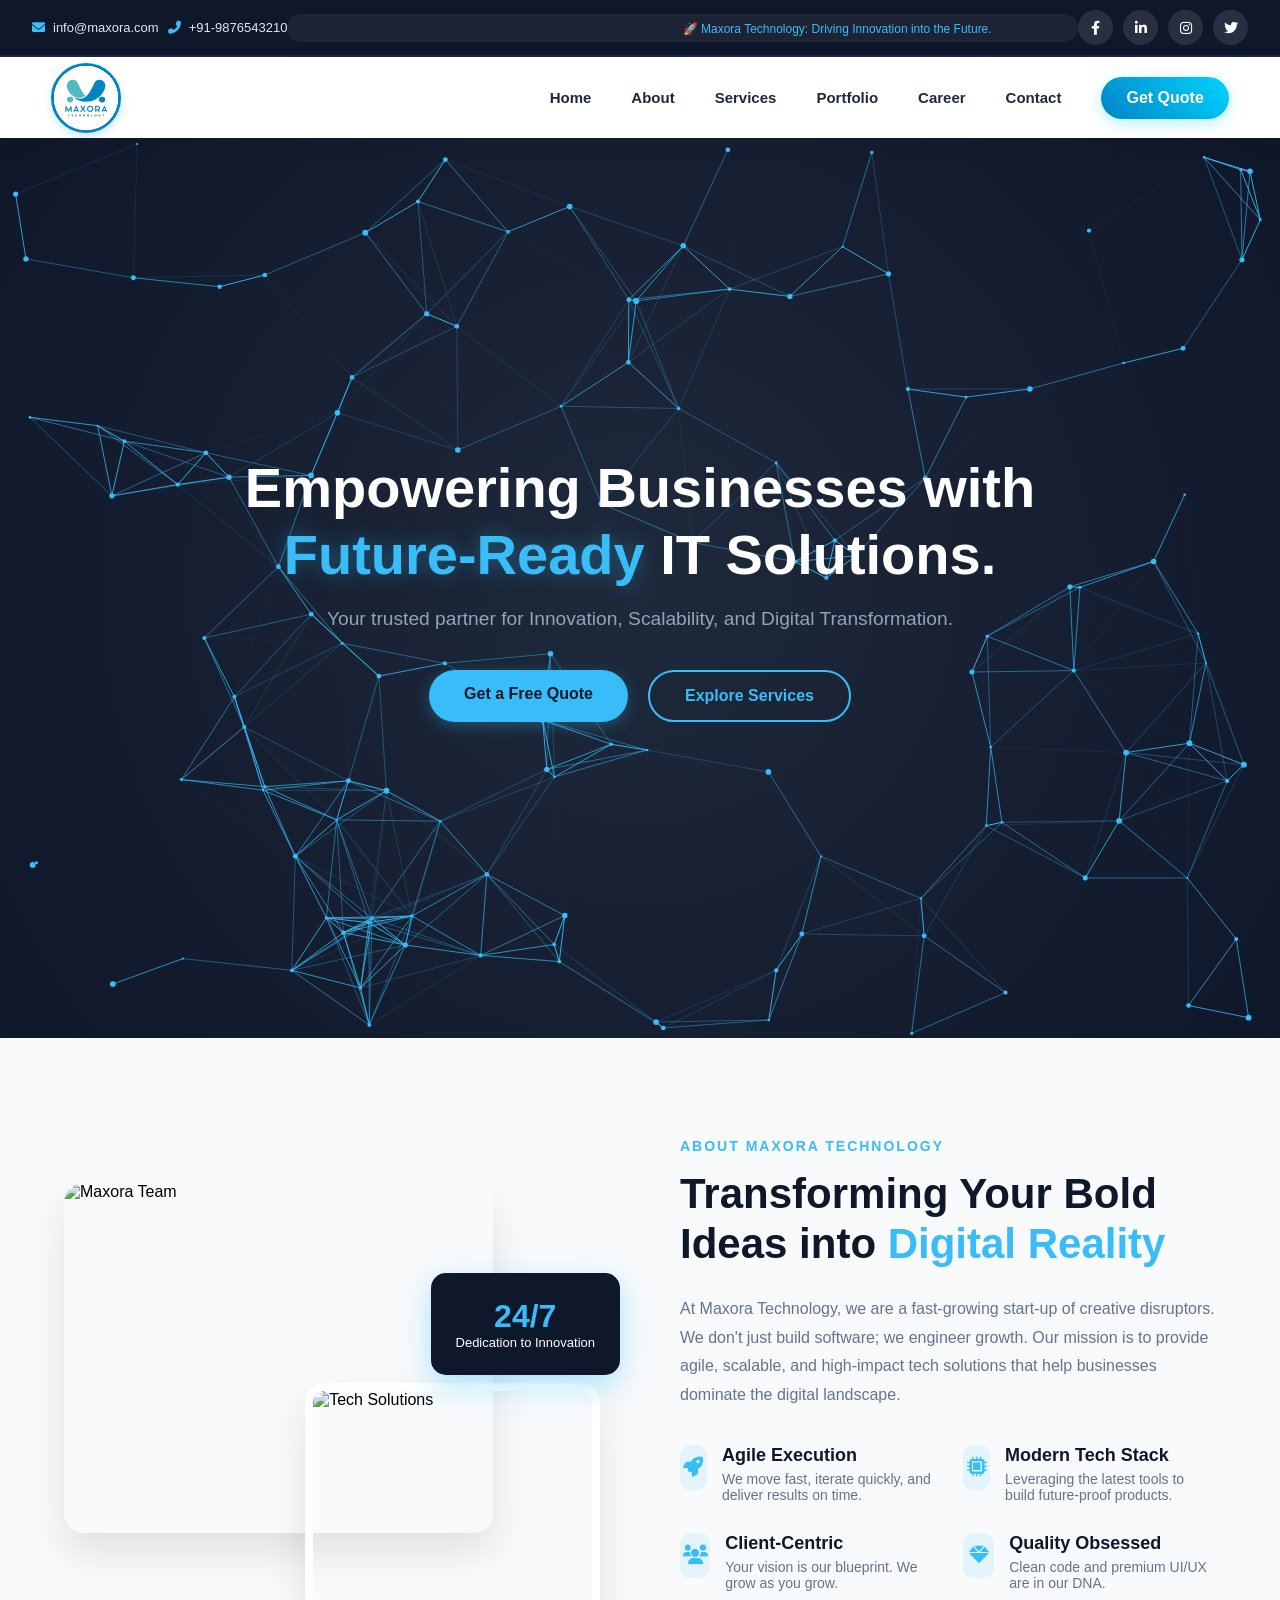
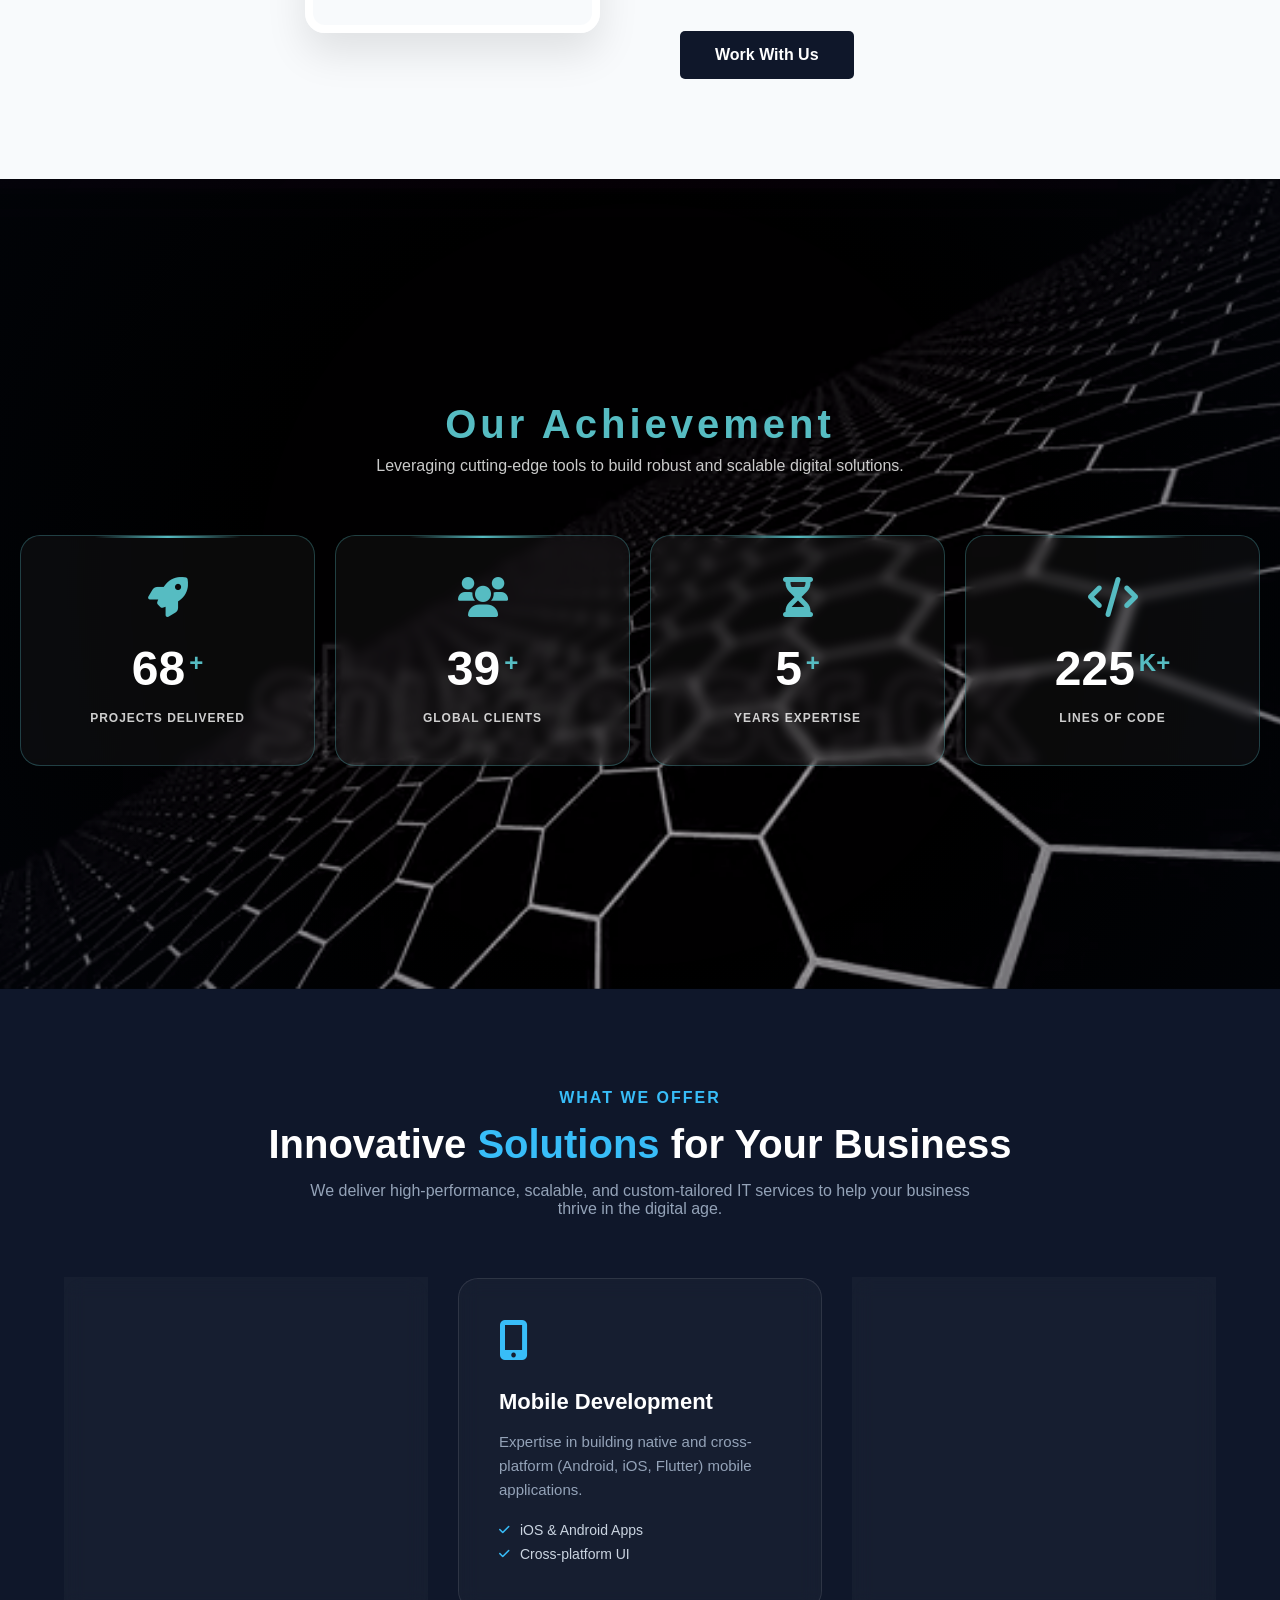
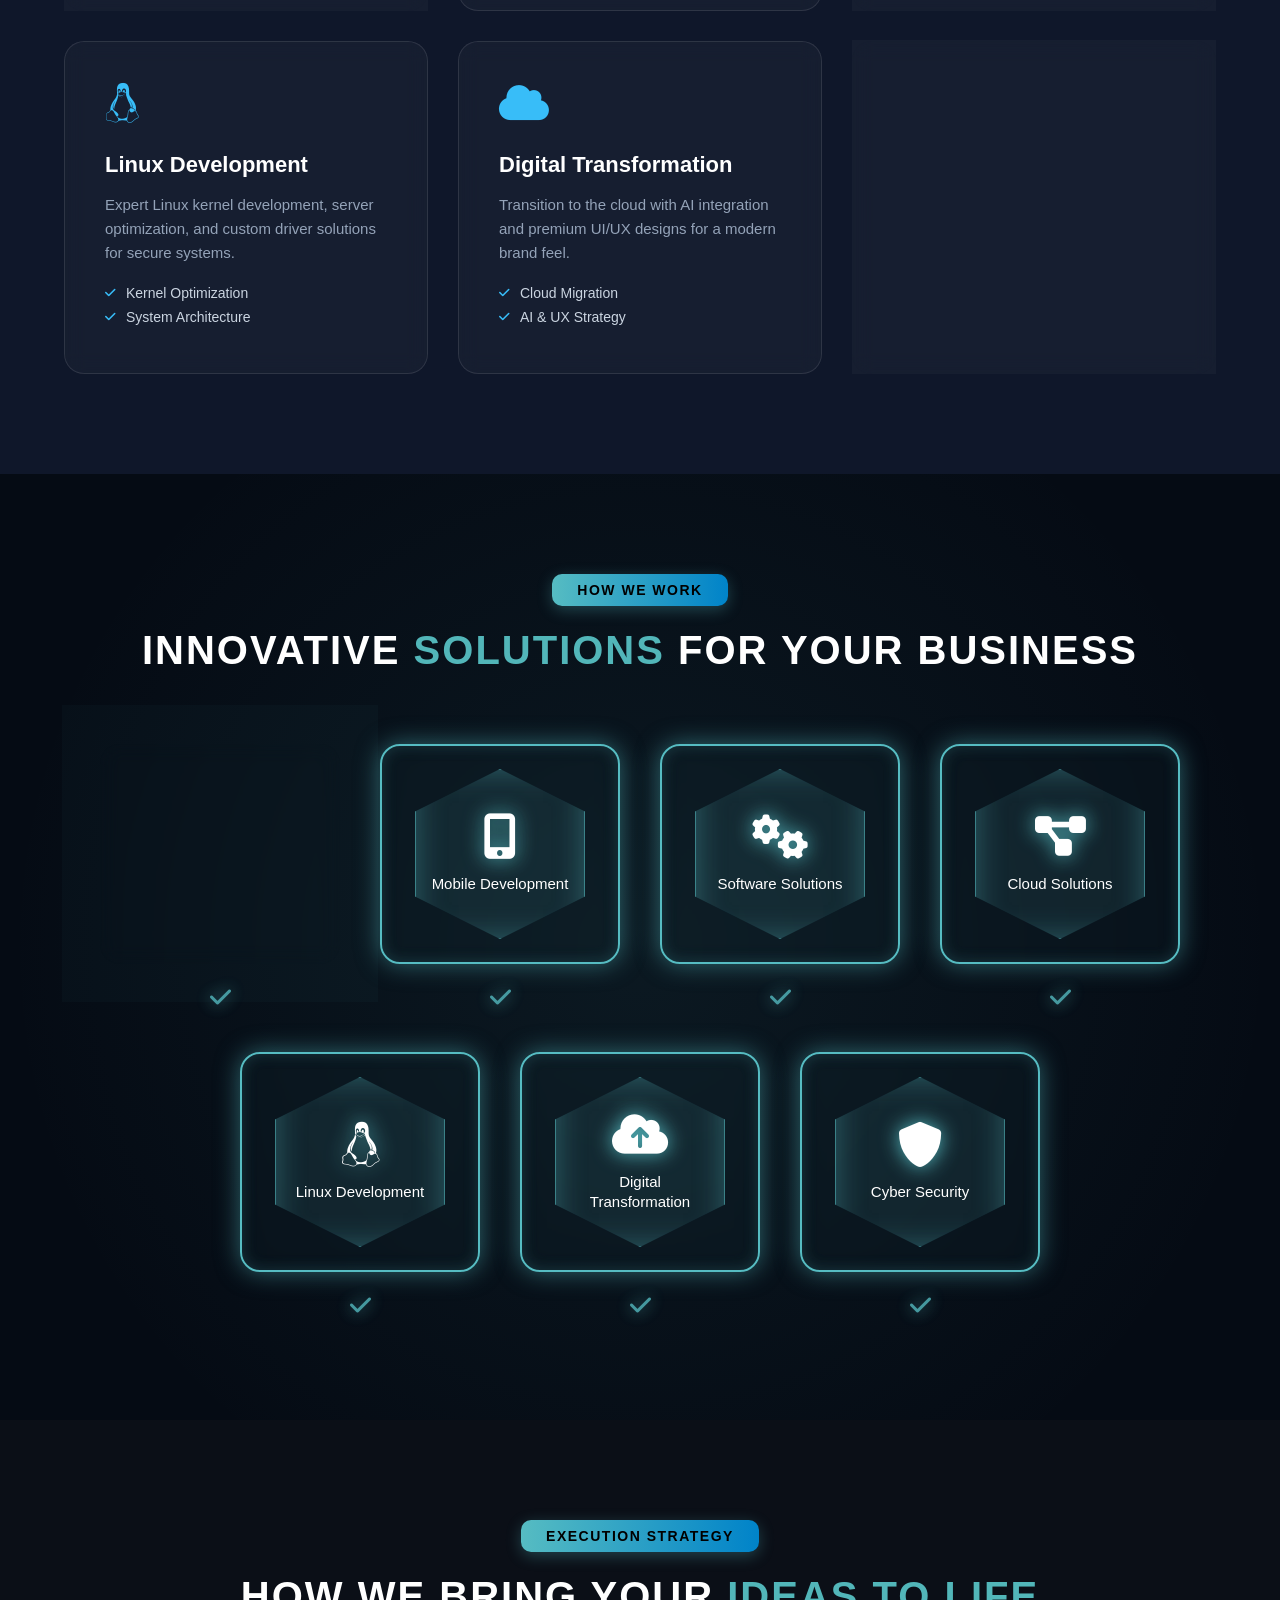
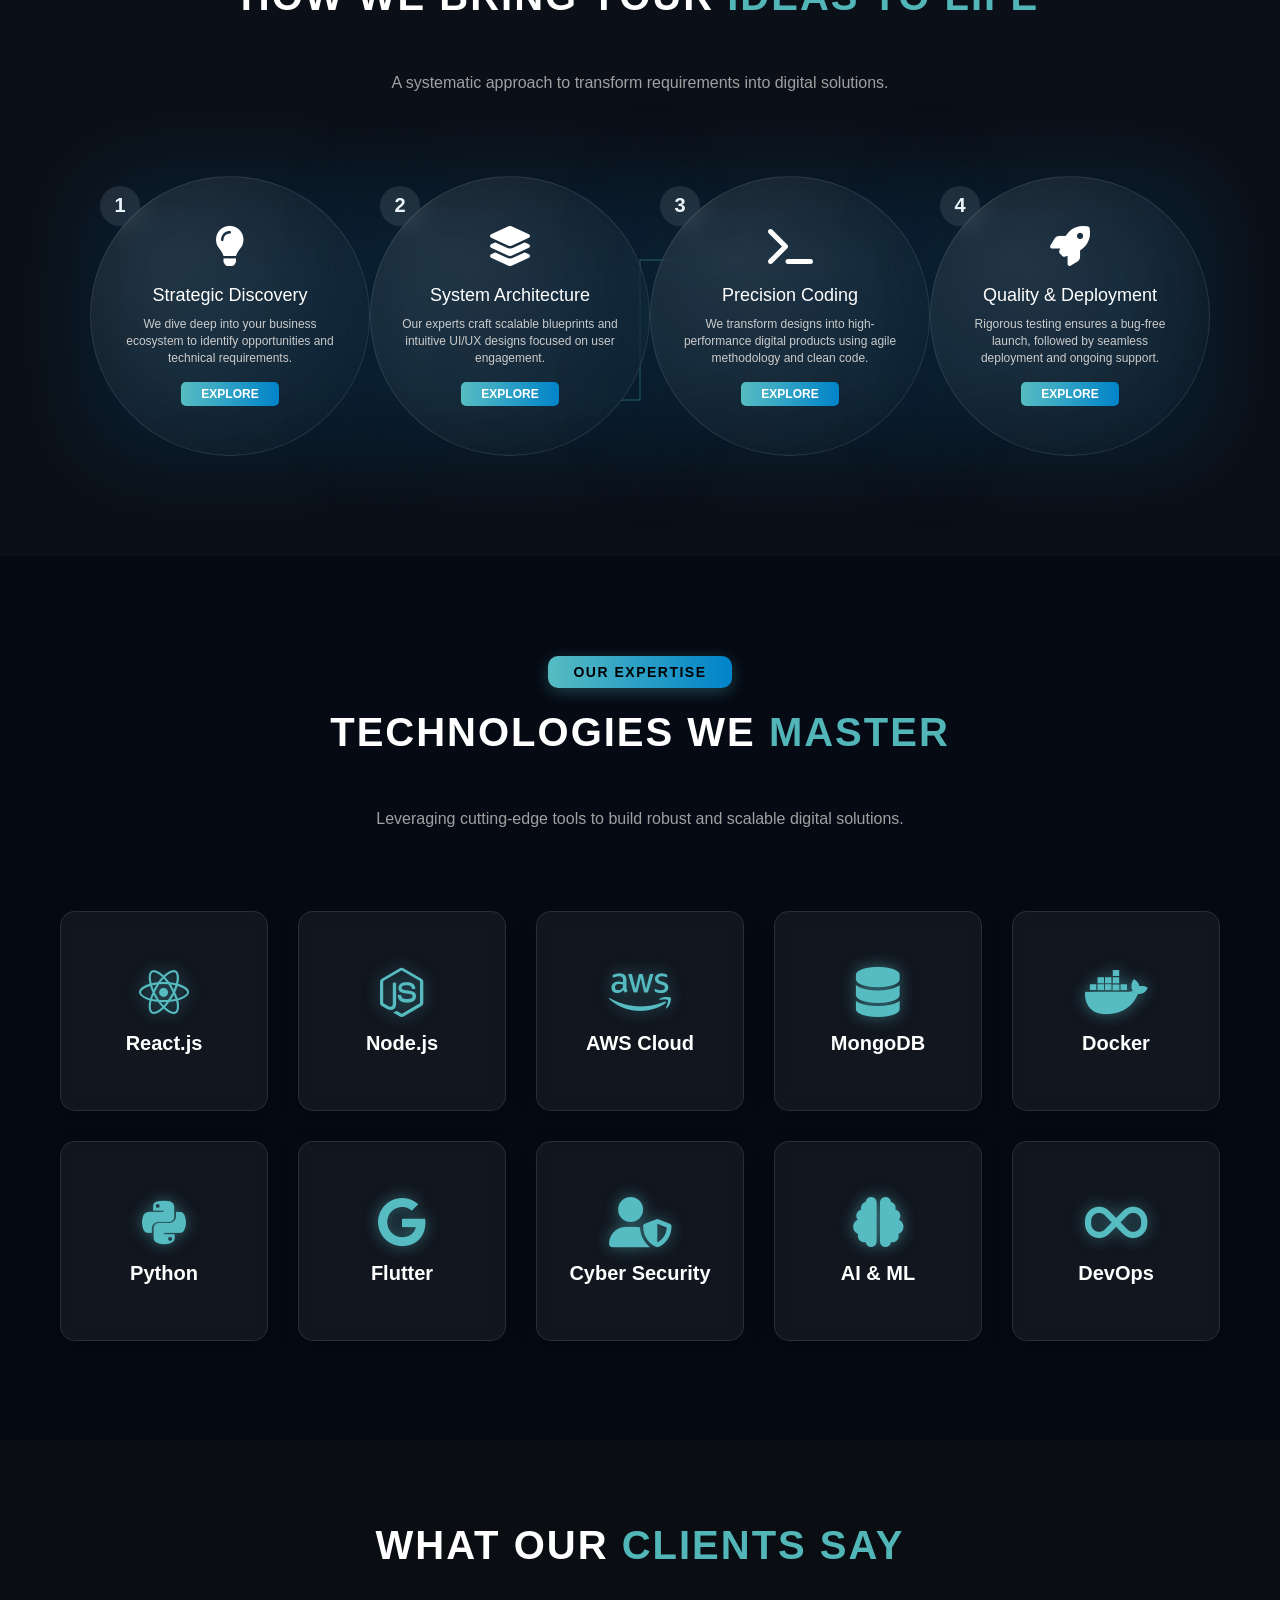
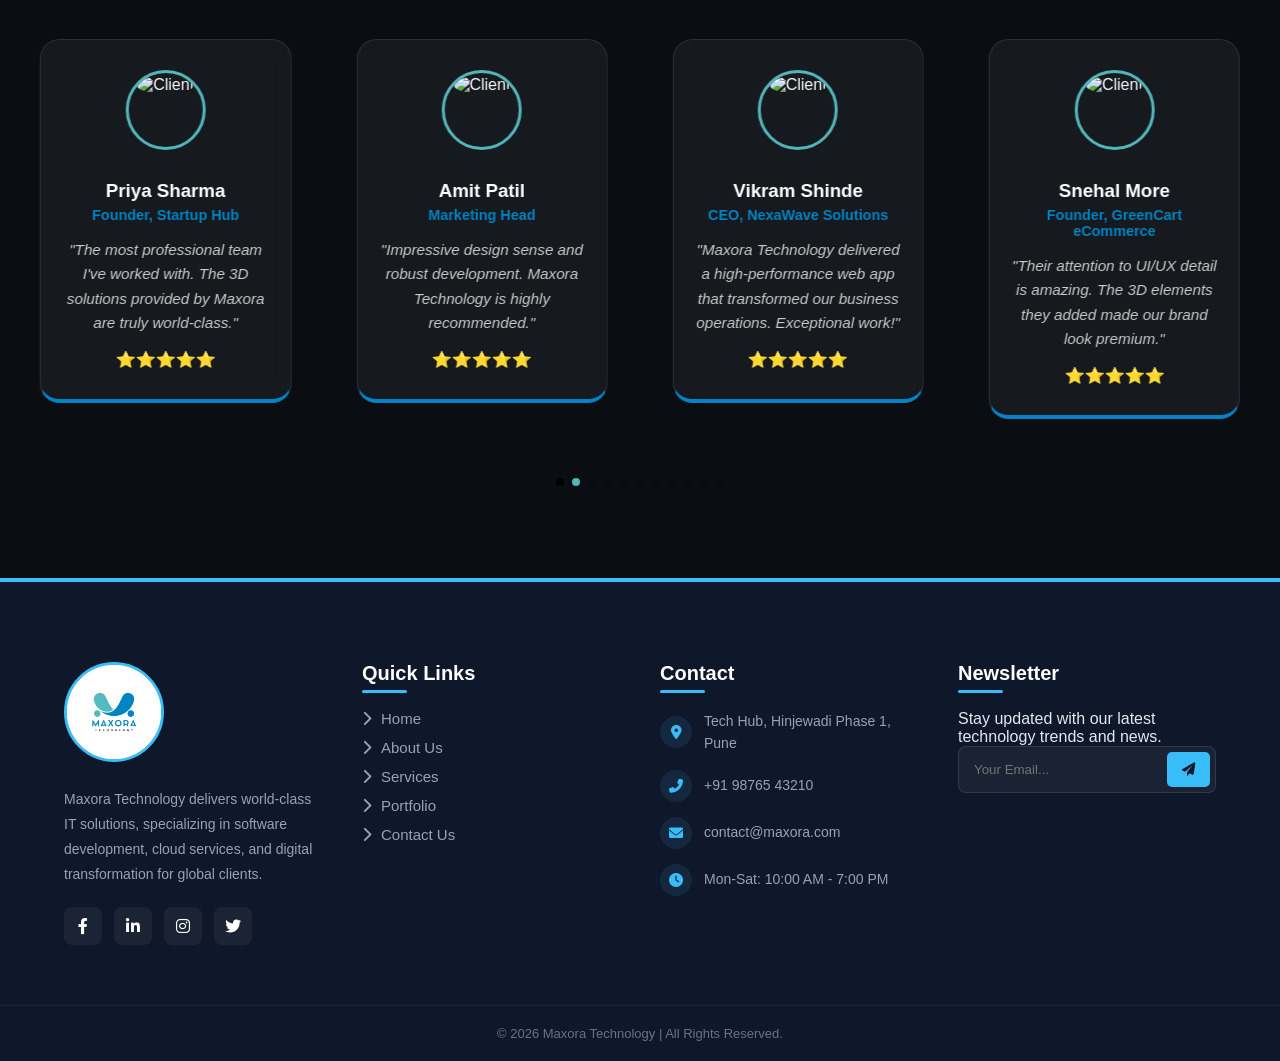
==== index.html @ 112bc604 "Initial commit" ====
<!DOCTYPE html>
<html lang="en">

<head>
    <meta charset="UTF-8">
    <meta name="viewport" content="width=device-width, initial-scale=1.0">
    <title>Maxora Technology</title>

    <link rel="stylesheet" href="https://cdnjs.cloudflare.com/ajax/libs/font-awesome/6.0.0/css/all.min.css">

    <link rel="stylesheet" href="index.css">
</head>

<body>

    <div class="topbar">
        <div class="topbar-container">
            <div class="topbar-left">
                <a href="mailto:info@maxora.com"><i class="fas fa-envelope"></i> <span>info@maxora.com</span></a>
                <a href="tel:+919876543210"><i class="fas fa-phone-alt"></i> <span>+91-9876543210</span></a>
            </div>

            <div class="topbar-center">
                <div class="ticker-content">
                    <span class="ticker-item">🚀 Maxora Technology: Driving Innovation into the Future.</span>
                    <span class="ticker-item">💡 Get a Free Consultation for your IT projects today!</span>
                    <span class="ticker-item">🌟 Ranked #1 for Software Solutions in 2024.</span>
                </div>
            </div>

            <div class="topbar-right">
                <a href="#" class="social-icon facebook"><i class="fab fa-facebook-f"></i></a>
                <a href="#" class="social-icon linkedin"><i class="fab fa-linkedin-in"></i></a>
                <a href="#" class="social-icon instagram"><i class="fab fa-instagram"></i></a>
                <a href="#" class="social-icon twitter"><i class="fab fa-twitter"></i></a>
            </div>
        </div>
    </div>

  <nav class="main-navbar">
        <div class="nav-container">
            <a href="#" class="logo-wrapper">
                <div class="logo-circle">
                    <img src="Images/11.svg" alt="Logo">
                </div>
            </a>

            <button class="hamburger" id="hamburger" aria-label="Toggle Navigation">
                <span class="bar"></span>
                <span class="bar"></span>
                <span class="bar"></span>
            </button>

            <ul class="nav-menu" id="nav-menu">
                <li class="nav-item"><a href="index.html" class="nav-link">Home</a></li>
                <li class="nav-item"><a href="about.html" class="nav-link">About</a></li>
                <li class="nav-item"><a href="services.html" class="nav-link">Services</a></li>
                <li class="nav-item"><a href="portfolio.html" class="nav-link">Portfolio</a></li>
                <li class="nav-item"><a href="careers.html" class="nav-link">Career</a></li>
                <li class="nav-item"><a href="contact.html" class="nav-link">Contact</a></li>
                <li class="nav-item">
                    <a href="#quote" class="btn-quote">Get Quote</a>
                </li>
            </ul>
        </div>
    </nav>

<!-- =======================
navbar
======================= -->
    <!-- ========================
Start Banner
======================== -->

    <section class="hero-section">
        <canvas id="particleCanvas"></canvas>

        <div class="hero-container">
            <div class="hero-content">
                <h1 class="hero-title">Empowering Businesses with <span class="highlight">Future-Ready</span> IT
                    Solutions.</h1>
                <p class="hero-subtitle">Your trusted partner for Innovation, Scalability, and Digital Transformation.
                </p>

                <div class="hero-btns">
                    <a href="#contact" class="btn btn-primary">Get a Free Quote</a>
                    <a href="#services" class="btn btn-secondary">Explore Services</a>
                </div>
            </div>
        </div>
    </section>

    <!-- ========================
End Banner
======================== -->

    <!-- ========================
Start About
======================== -->

    <section class="about-section" id="about">
        <div class="about-container">
            <div class="about-visual animate-on-scroll">
                <div class="image-grid">
                    <div class="img-box main-img">
                        <img src="https://images.unsplash.com/photo-1552664730-d307ca884978?auto=format&fit=crop&w=600"
                            alt="Maxora Team">
                    </div>
                    <div class="img-box sub-img-1">
                        <img src="https://images.unsplash.com/photo-1460925895917-afdab827c52f?auto=format&fit=crop&w=400"
                            alt="Tech Solutions">
                    </div>
                    <div class="experience-card">
                        <h3>24/7</h3>
                        <p>Dedication to Innovation</p>
                    </div>
                </div>
            </div>

            <div class="about-content animate-on-scroll">
                <span class="about-tag">About Maxora Technology</span>
                <h2 class="about-title">Transforming Your Bold Ideas into <span>Digital Reality</span></h2>
                <p class="about-text">
                    At Maxora Technology, we are a fast-growing start-up of creative disruptors. We don't just build
                    software; we engineer growth. Our mission is to provide agile, scalable, and high-impact tech
                    solutions that help businesses dominate the digital landscape.
                </p>

                <div class="about-features">
                    <div class="feature-item">
                        <div class="f-icon"><i class="fas fa-rocket"></i></div>
                        <div class="f-text">
                            <h4>Agile Execution</h4>
                            <p>We move fast, iterate quickly, and deliver results on time.</p>
                        </div>
                    </div>
                    <div class="feature-item">
                        <div class="f-icon"><i class="fas fa-microchip"></i></div>
                        <div class="f-text">
                            <h4>Modern Tech Stack</h4>
                            <p>Leveraging the latest tools to build future-proof products.</p>
                        </div>
                    </div>
                    <div class="feature-item">
                        <div class="f-icon"><i class="fas fa-users"></i></div>
                        <div class="f-text">
                            <h4>Client-Centric</h4>
                            <p>Your vision is our blueprint. We grow as you grow.</p>
                        </div>
                    </div>
                    <div class="feature-item">
                        <div class="f-icon"><i class="fas fa-gem"></i></div>
                        <div class="f-text">
                            <h4>Quality Obsessed</h4>
                            <p>Clean code and premium UI/UX are in our DNA.</p>
                        </div>
                    </div>
                </div>

                <a href="#contact" class="btn-primary-about">Work With Us</a>
            </div>
        </div>
    </section>

    <!-- ========================
End About
======================== -->

    <!-- ========================
start achievement
======================== -->

    <section class="premium-impact-section">
        <div class="background-visual">
            <video autoplay muted loop playsinline class="bg-video">
                <source src="/video/stock-footage-scan-over-grid-endless-horizon-hex-panels.webm" type="video/webm">
            </video>
            <div class="video-overlay"></div>
        </div>

        <div class="content-wrapper">
            <header class="section-heading">
                <span class="badge-text">Our Achievement</span>
                <p class="sub-description">Leveraging cutting-edge tools to build robust and scalable digital solutions.
                </p>
            </header>

            <div class="impact-stats-container">
                <div class="glass-impact-card">
                    <div class="top-shimmer"></div>
                    <div class="icon-wrapper"><i class="fas fa-rocket"></i></div>
                    <div class="number-row">
                        <h2 class="counter-display" data-target="150">0</h2>
                        <span class="unit-symbol">+</span>
                    </div>
                    <p class="label-text">PROJECTS DELIVERED</p>
                </div>

                <div class="glass-impact-card">
                    <div class="top-shimmer"></div>
                    <div class="icon-wrapper"><i class="fas fa-users"></i></div>
                    <div class="number-row">
                        <h2 class="counter-display" data-target="85">0</h2>
                        <span class="unit-symbol">+</span>
                    </div>
                    <p class="label-text">GLOBAL CLIENTS</p>
                </div>

                <div class="glass-impact-card">
                    <div class="top-shimmer"></div>
                    <div class="icon-wrapper"><i class="fas fa-hourglass-half"></i></div>
                    <div class="number-row">
                        <h2 class="counter-display" data-target="10">0</h2>
                        <span class="unit-symbol">+</span>
                    </div>
                    <p class="label-text">YEARS EXPERTISE</p>
                </div>

                <div class="glass-impact-card">
                    <div class="top-shimmer"></div>
                    <div class="icon-wrapper"><i class="fas fa-code"></i></div>
                    <div class="number-row">
                        <h2 class="counter-display" data-target="500">0</h2>
                        <span class="unit-symbol">K+</span>
                    </div>
                    <p class="label-text">LINES OF CODE</p>
                </div>
            </div>
        </div>
    </section>

    <!-- ========================
end achievement
======================== -->

    <!-- ========================
Start services
======================== -->

    <section class="services-section" id="services">
        <div class="services-container">
            <div class="services-header animate-on-scroll">
                <span class="service-tag">What We Offer</span>
                <h2 class="service-title">Innovative <span>Solutions</span> for Your Business</h2>
                <p class="service-subtitle">We deliver high-performance, scalable, and custom-tailored IT services to
                    help your business thrive in the digital age.</p>
            </div>

            <div class="services-grid">
                <div class="service-card animate-on-scroll">
                    <div class="s-card-icon"><i class="fas fa-code"></i></div>
                    <h3>Web Development</h3>
                    <p>Custom, responsive, and high-conversion e-commerce websites built with modern frameworks.</p>
                    <ul class="s-list">
                        <li><i class="fas fa-check"></i> Custom Web Apps</li>
                        <li><i class="fas fa-check"></i> E-commerce Solutions</li>
                    </ul>
                </div>

                <div class="service-card animate-on-scroll">
                    <div class="s-card-icon"><i class="fas fa-mobile-alt"></i></div>
                    <h3>Mobile Development</h3>
                    <p>Expertise in building native and cross-platform (Android, iOS, Flutter) mobile applications.</p>
                    <ul class="s-list">
                        <li><i class="fas fa-check"></i> iOS & Android Apps</li>
                        <li><i class="fas fa-check"></i> Cross-platform UI</li>
                    </ul>
                </div>

                <div class="service-card animate-on-scroll">
                    <div class="s-card-icon"><i class="fas fa-laptop-code"></i></div>
                    <h3>Software Solutions</h3>
                    <p>Developing robust ERP, CRM, and custom business tools to automate your daily workflows.</p>
                    <ul class="s-list">
                        <li><i class="fas fa-check"></i> Enterprise CRM/ERP</li>
                        <li><i class="fas fa-check"></i> Workflow Automation</li>
                    </ul>
                </div>

                <div class="service-card animate-on-scroll">
                    <div class="s-card-icon"><i class="fab fa-linux"></i></div>
                    <h3>Linux Development</h3>
                    <p>Expert Linux kernel development, server optimization, and custom driver solutions for secure
                        systems.</p>
                    <ul class="s-list">
                        <li><i class="fas fa-check"></i> Kernel Optimization</li>
                        <li><i class="fas fa-check"></i> System Architecture</li>
                    </ul>
                </div>

                <div class="service-card animate-on-scroll">
                    <div class="s-card-icon"><i class="fas fa-cloud"></i></div>
                    <h3>Digital Transformation</h3>
                    <p>Transition to the cloud with AI integration and premium UI/UX designs for a modern brand feel.
                    </p>
                    <ul class="s-list">
                        <li><i class="fas fa-check"></i> Cloud Migration</li>
                        <li><i class="fas fa-check"></i> AI & UX Strategy</li>
                    </ul>
                </div>

                <div class="service-card animate-on-scroll">
                    <div class="s-card-icon"><i class="fas fa-shield-virus"></i></div>
                    <h3>Cyber Security</h3>
                    <p>Protecting your digital assets with advanced security audits and end-to-end encryption.</p>
                    <ul class="s-list">
                        <li><i class="fas fa-check"></i> Security Audits</li>
                        <li><i class="fas fa-check"></i> Data Protection</li>
                    </ul>
                </div>
            </div>
        </div>
    </section>

    <!-- ========================
End Services
======================== -->

    <!-- ========================
start how we work
========================  -->

    <section class="maxora-hologram-section">
        <div class="wave-bg"></div>

        <div class="container">
            <div class="header">
                <span class="badge">How We Work</span>
                <h2 class="title">Innovative <span>Solutions</span> for Your Business</h2>
            </div>

            <div class="hologram-grid">
                <div class="hologram-card">
                    <div class="crystal-container">
                        <div class="crystal-inner">
                            <i class="fas fa-laptop"></i>
                            <p>Web Development</p>
                        </div>
                    </div>
                    <div class="footer-check"><i class="fas fa-check"></i></div>
                </div>

                <div class="hologram-card">
                    <div class="crystal-container">
                        <div class="crystal-inner">
                            <i class="fas fa-mobile-alt"></i>
                            <p>Mobile Development</p>
                        </div>
                    </div>
                    <div class="footer-check"><i class="fas fa-check"></i></div>
                </div>

                <div class="hologram-card active">
                    <div class="crystal-container">
                        <div class="crystal-inner">
                            <i class="fas fa-cogs"></i>
                            <p>Software Solutions</p>
                        </div>
                    </div>
                    <div class="footer-check"><i class="fas fa-check"></i></div>
                </div>

                <div class="hologram-card active">
                    <div class="crystal-container">
                        <div class="crystal-inner">
                            <i class="fas fa-project-diagram"></i>
                            <p>Cloud Solutions</p>
                        </div>
                    </div>
                    <div class="footer-check"><i class="fas fa-check"></i></div>
                </div>

                <div class="hologram-card">
                    <div class="crystal-container">
                        <div class="crystal-inner">
                            <i class="fab fa-linux"></i>
                            <p>Linux Development</p>
                        </div>
                    </div>
                    <div class="footer-check"><i class="fas fa-check"></i></div>
                </div>

                <div class="hologram-card">
                    <div class="crystal-container">
                        <div class="crystal-inner">
                            <i class="fas fa-cloud-upload-alt"></i>
                            <p>Digital Transformation</p>
                        </div>
                    </div>
                    <div class="footer-check"><i class="fas fa-check"></i></div>
                </div>

                <div class="hologram-card">
                    <div class="crystal-container">
                        <div class="crystal-inner">
                            <i class="fas fa-shield-alt"></i>
                            <p>Cyber Security</p>
                        </div>
                    </div>
                    <div class="footer-check"><i class="fas fa-check"></i></div>
                </div>
            </div>
        </div>
    </section>

    <!-- ========================
end how we work
======================== -->

    <!-- ========================
start working process
======================== -->

    <section class="process-flow-section">
        <div class="container">
            <div class="process-header">
                <span class="badge">Execution Strategy</span>
                <h2 class="title">How We Bring Your <span>Ideas to Life</span></h2>
                <p class="process-subtitle">A systematic approach to transform requirements into digital solutions.</p>
            </div>
            <div class="flow-wrapper">
                <svg class="flow-line" viewBox="0 0 1000 400">
                    <path d="M 180 120 L 180 320 L 500 320 L 500 120 L 820 120 L 820 320" fill="none"
                        stroke="rgba(86, 188, 194, 0.3)" stroke-width="2" />
                </svg>

                <div class="steps-grid">
                    <div class="orb-step">
                        <div class="orb-container">
                            <div class="step-badge">1</div>
                            <div class="orb-inner">
                                <div class="icon-box"><i class="fas fa-lightbulb"></i></div>
                                <h3>Strategic Discovery</h3>
                                <p>We dive deep into your business ecosystem to identify opportunities and technical
                                    requirements.</p>
                                <button class="orb-btn">EXPLORE</button>
                            </div>
                            <div class="orb-glow"></div>
                        </div>
                    </div>

                    <div class="orb-step">
                        <div class="orb-container">
                            <div class="step-badge">2</div>
                            <div class="orb-inner">
                                <div class="icon-box"><i class="fas fa-layer-group"></i></div>
                                <h3>System Architecture</h3>
                                <p>Our experts craft scalable blueprints and intuitive UI/UX designs focused on user
                                    engagement.</p>
                                <button class="orb-btn">EXPLORE</button>
                            </div>
                            <div class="orb-glow"></div>
                        </div>
                    </div>

                    <div class="orb-step">
                        <div class="orb-container">
                            <div class="step-badge">3</div>
                            <div class="orb-inner">
                                <div class="icon-box"><i class="fas fa-terminal"></i></div>
                                <h3>Precision Coding</h3>
                                <p>We transform designs into high-performance digital products using agile methodology
                                    and clean code.</p>
                                <button class="orb-btn">EXPLORE</button>
                            </div>
                            <div class="orb-glow"></div>
                        </div>
                    </div>

                    <div class="orb-step">
                        <div class="orb-container">
                            <div class="step-badge">4</div>
                            <div class="orb-inner">
                                <div class="icon-box"><i class="fas fa-rocket"></i></div>
                                <h3>Quality & Deployment</h3>
                                <p>Rigorous testing ensures a bug-free launch, followed by seamless deployment and
                                    ongoing support.</p>
                                <button class="orb-btn">EXPLORE</button>
                            </div>
                            <div class="orb-glow"></div>
                        </div>
                    </div>
                </div>
            </div>
        </div>
    </section>

    <!-- ========================
end working process
======================== -->

    <!-- ========================
start Technologies Used
======================== -->

    <section class="tech-stack-section">
        <div class="container">
            <div class="process-header">
                <span class="badge">Our Expertise</span>
                <h2 class="title">Technologies We <span>Master</span></h2>
                <p class="process-subtitle">Leveraging cutting-edge tools to build robust and scalable digital
                    solutions.</p>
            </div>

            <div class="tech-grid">
                <div class="tech-tile" data-tech="react">
                    <div class="tile-inner">
                        <div class="tile-face tile-front">
                            <i class="fab fa-react"></i>
                            <h4>React.js</h4>
                        </div>
                        <div class="tile-face tile-back">
                            <p>Interactive UIs with component-based architecture.</p>
                        </div>
                    </div>
                </div>

                <div class="tech-tile" data-tech="nodejs">
                    <div class="tile-inner">
                        <div class="tile-face tile-front">
                            <i class="fab fa-node-js"></i>
                            <h4>Node.js</h4>
                        </div>
                        <div class="tile-face tile-back">
                            <p>High-performance backend services for scalability.</p>
                        </div>
                    </div>
                </div>

                <div class="tech-tile" data-tech="aws">
                    <div class="tile-inner">
                        <div class="tile-face tile-front">
                            <i class="fab fa-aws"></i>
                            <h4>AWS Cloud</h4>
                        </div>
                        <div class="tile-face tile-back">
                            <p>Secure and elastic cloud infrastructure solutions.</p>
                        </div>
                    </div>
                </div>

                <div class="tech-tile" data-tech="mongodb">
                    <div class="tile-inner">
                        <div class="tile-face tile-front">
                            <i class="fas fa-database"></i>
                            <h4>MongoDB</h4>
                        </div>
                        <div class="tile-face tile-back">
                            <p>Flexible NoSQL database for modern applications.</p>
                        </div>
                    </div>
                </div>

                <div class="tech-tile" data-tech="docker">
                    <div class="tile-inner">
                        <div class="tile-face tile-front">
                            <i class="fab fa-docker"></i>
                            <h4>Docker</h4>
                        </div>
                        <div class="tile-face tile-back">
                            <p>Containerization for seamless deployment and scaling.</p>
                        </div>
                    </div>
                </div>

                <div class="tech-tile" data-tech="python">
                    <div class="tile-inner">
                        <div class="tile-face tile-front">
                            <i class="fab fa-python"></i>
                            <h4>Python</h4>
                        </div>
                        <div class="tile-face tile-back">
                            <p>Versatile language for AI, data science, and web dev.</p>
                        </div>
                    </div>
                </div>
                <div class="tech-tile" data-tech="flutter">
                    <div class="tile-inner">
                        <div class="tile-face tile-front">
                            <i class="fab fa-google"></i>
                            <h4>Flutter</h4>
                        </div>
                        <div class="tile-face tile-back">
                            <p>Cross-platform mobile apps for iOS and Android with single codebase.</p>
                        </div>
                    </div>
                </div>

                <div class="tech-tile" data-tech="security">
                    <div class="tile-inner">
                        <div class="tile-face tile-front">
                            <i class="fas fa-user-shield"></i>
                            <h4>Cyber Security</h4>
                        </div>
                        <div class="tile-face tile-back">
                            <p>Advanced encryption and security protocols to protect user data.</p>
                        </div>
                    </div>
                </div>

                <div class="tech-tile" data-tech="ai">
                    <div class="tile-inner">
                        <div class="tile-face tile-front">
                            <i class="fas fa-brain"></i>
                            <h4>AI & ML</h4>
                        </div>
                        <div class="tile-face tile-back">
                            <p>Smart automation and data-driven insights using Machine Learning.</p>
                        </div>
                    </div>
                </div>

                <div class="tech-tile" data-tech="devops">
                    <div class="tile-inner">
                        <div class="tile-face tile-front">
                            <i class="fas fa-infinity"></i>
                            <h4>DevOps</h4>
                        </div>
                        <div class="tile-face tile-back">
                            <p>Seamless CI/CD pipelines for faster and reliable software delivery.</p>
                        </div>
                    </div>
                </div>
            </div>
        </div>
    </section>

    <!-- ========================
end Technologies Used
======================== -->

    <!-- ========================
start testimonial
======================== -->

    <link rel="stylesheet" href="https://cdn.jsdelivr.net/npm/swiper@11/swiper-bundle.min.css" />

    <section class="testimonial-section">
        <h2 class="title">What Our <span>Clients Say</span></h2>

        <div class="swiper mySwiper">
            <div class="swiper-wrapper">

                <div class="swiper-slide">
                    <div class="testimonial-card" data-tilt>
                        <div class="client-img">
                            <img src="https://i.pravatar.cc/100?img=1" alt="Client">
                        </div>
                        <h3>Rahul Deshmukh</h3>
                        <p class="role">CEO, Tech Innovators</p>
                        <p class="feedback">"Maxora Technology delivered beyond our expectations. Their technical
                            expertise and smooth communication made the project a success."</p>
                        <div class="stars">⭐⭐⭐⭐⭐</div>
                    </div>
                </div>

                <div class="swiper-slide">
                    <div class="testimonial-card" data-tilt>
                        <div class="client-img">
                            <img src="https://i.pravatar.cc/100?img=2" alt="Client">
                        </div>
                        <h3>Priya Sharma</h3>
                        <p class="role">Founder, Startup Hub</p>
                        <p class="feedback">"The most professional team I've worked with. The 3D solutions provided by
                            Maxora are truly world-class."</p>
                        <div class="stars">⭐⭐⭐⭐⭐</div>
                    </div>
                </div>

                <div class="swiper-slide">
                    <div class="testimonial-card" data-tilt>
                        <div class="client-img">
                            <img src="https://i.pravatar.cc/100?img=3" alt="Client">
                        </div>
                        <h3>Amit Patil</h3>
                        <p class="role">Marketing Head</p>
                        <p class="feedback">"Impressive design sense and robust development. Maxora Technology is highly
                            recommended."</p>
                        <div class="stars">⭐⭐⭐⭐⭐</div>
                    </div>
                </div>
                <div class="swiper-slide">
                    <div class="testimonial-card" data-tilt>
                        <div class="client-img"><img src="https://i.pravatar.cc/100?img=11" alt="Client"></div>
                        <h3>Vikram Shinde</h3>
                        <p class="role">CEO, NexaWave Solutions</p>
                        <p class="feedback">"Maxora Technology delivered a high-performance web app that transformed our
                            business operations. Exceptional work!"</p>
                        <div class="stars">⭐⭐⭐⭐⭐</div>
                    </div>
                </div>

                <div class="swiper-slide">
                    <div class="testimonial-card" data-tilt>
                        <div class="client-img"><img src="https://i.pravatar.cc/100?img=5" alt="Client"></div>
                        <h3>Snehal More</h3>
                        <p class="role">Founder, GreenCart eCommerce</p>
                        <p class="feedback">"Their attention to UI/UX detail is amazing. The 3D elements they added made
                            our brand look premium."</p>
                        <div class="stars">⭐⭐⭐⭐⭐</div>
                    </div>
                </div>

                <div class="swiper-slide">
                    <div class="testimonial-card" data-tilt>
                        <div class="client-img"><img src="https://i.pravatar.cc/100?img=12" alt="Client"></div>
                        <h3>Amit Patil</h3>
                        <p class="role">Marketing Head, DigiScale</p>
                        <p class="feedback">"Impressive design sense and robust development. Maxora Technology is highly
                            recommended for tech solutions."</p>
                        <div class="stars">⭐⭐⭐⭐⭐</div>
                    </div>
                </div>

                <div class="swiper-slide">
                    <div class="testimonial-card" data-tilt>
                        <div class="client-img"><img src="https://i.pravatar.cc/100?img=13" alt="Client"></div>
                        <h3>Sameer Kulkarni</h3>
                        <p class="role">Product Manager, FinTech Pro</p>
                        <p class="feedback">"Working with Maxora was a breeze. They understood our complex requirements
                            and executed them perfectly."</p>
                        <div class="stars">⭐⭐⭐⭐⭐</div>
                    </div>
                </div>

                <div class="swiper-slide">
                    <div class="testimonial-card" data-tilt>
                        <div class="client-img"><img src="https://i.pravatar.cc/100?img=9" alt="Client"></div>
                        <h3>Anjali Deshmukh</h3>
                        <p class="role">Creative Director, Artify</p>
                        <p class="feedback">"The most professional team I've worked with. Their 3D animation skills are
                            truly world-class."</p>
                        <div class="stars">⭐⭐⭐⭐⭐</div>
                    </div>
                </div>

                <div class="swiper-slide">
                    <div class="testimonial-card" data-tilt>
                        <div class="client-img"><img src="https://i.pravatar.cc/100?img=8" alt="Client"></div>
                        <h3>Rohan Gaikwad</h3>
                        <p class="role">Ops Head, Logistics Hub</p>
                        <p class="feedback">"They simplified our complex workflow with a custom dashboard. Maxora's
                            support is top-notch!"</p>
                        <div class="stars">⭐⭐⭐⭐⭐</div>
                    </div>
                </div>

                <div class="swiper-slide">
                    <div class="testimonial-card" data-tilt>
                        <div class="client-img"><img src="https://i.pravatar.cc/100?img=15" alt="Client"></div>
                        <h3>Pooja Jadhav</h3>
                        <p class="role">CTO, CloudNine Systems</p>
                        <p class="feedback">"Maxora Technology is our go-to partner for scalable tech. Their coding
                            standards are clean and efficient."</p>
                        <div class="stars">⭐⭐⭐⭐⭐</div>
                    </div>
                </div>

                <div class="swiper-slide">
                    <div class="testimonial-card" data-tilt>
                        <div class="client-img"><img src="https://i.pravatar.cc/100?img=33" alt="Client"></div>
                        <h3>Mahesh Thorat</h3>
                        <p class="role">Business Consultant</p>
                        <p class="feedback">"I've recommended Maxora to many clients, and they never disappoint. Always
                            on time and within budget."</p>
                        <div class="stars">⭐⭐⭐⭐⭐</div>
                    </div>
                </div>
            </div>
            <div class="swiper-pagination"></div>
        </div>
    </section>

    <script src="https://cdn.jsdelivr.net/npm/swiper@11/swiper-bundle.min.js"></script>
    <script src="https://cdnjs.cloudflare.com/ajax/libs/vanilla-tilt/1.8.1/vanilla-tilt.min.js"></script>

    <!-- ========================
end testimonial
======================== -->

    <!-- =========================
Start Footer
========================= -->

    <footer class="footer-section">
        <div class="footer-container">
            <div class="footer-column about-us">
                <div class="footer-logo-circle">
                    <img src="Images/11.jpg.jpeg" alt="Maxora Logo">
                </div>
                <p class="company-desc">
                    Maxora Technology delivers world-class IT solutions, specializing in software development, cloud
                    services, and digital transformation for global clients.
                </p>
                <div class="social-box">
                    <a href="#" class="s-icon fb"><i class="fab fa-facebook-f"></i></a>
                    <a href="#" class="s-icon ln"><i class="fab fa-linkedin-in"></i></a>
                    <a href="#" class="s-icon ig"><i class="fab fa-instagram"></i></a>
                    <a href="#" class="s-icon tw"><i class="fab fa-twitter"></i></a>
                </div>
            </div>

            <div class="footer-column links-column">
                <h3 class="column-title">Quick Links</h3>
                <ul class="footer-links-list">
                    <li><a href="index.html"><i class="fas fa-chevron-right"></i> Home</a></li>
                    <li><a href="about.html"><i class="fas fa-chevron-right"></i> About Us</a></li>
                    <li><a href="services.html"><i class="fas fa-chevron-right"></i> Services</a></li>
                    <li><a href="portfolio.html"><i class="fas fa-chevron-right"></i> Portfolio</a></li>
                    <li><a href="contact.html"><i class="fas fa-chevron-right"></i> Contact Us</a></li>
                </ul>
            </div>

            <div class="footer-column contact-column">
                <h3 class="column-title">Contact</h3>
                <div class="contact-box">
                    <p><i class="fas fa-map-marker-alt"></i> Tech Hub, Hinjewadi Phase 1, Pune</p>
                    <p><i class="fas fa-phone-alt"></i> +91 98765 43210</p>
                    <p><i class="fas fa-envelope"></i> contact@maxora.com</p>
                    <p><i class="fas fa-clock"></i> Mon-Sat: 10:00 AM - 7:00 PM</p>
                </div>
            </div>

            <div class="footer-column newsletter-column">
                <h3 class="column-title">Newsletter</h3>
                <p class="news-text">Stay updated with our latest technology trends and news.</p>
                <form class="footer-form" id="footer-newsletter">
                    <div class="input-group">
                        <input type="email" placeholder="Your Email..." required>
                        <button type="submit" class="send-btn"><i class="fas fa-paper-plane"></i></button>
                    </div>
                </form>
            </div>
        </div>

        <div class="footer-bottom">
            <p>&copy; 2026 Maxora Technology | All Rights Reserved.</p>
        </div>
    </footer>

    <!-- =========================
end Footer
========================= -->

    <script src="index.js"></script>

</body>

</html>
---- index.css ----
/* --- Global Reset: Hi step khup mhatvachi ahe --- */
* {
    margin: 0;
    padding: 0;
    box-sizing: border-box;
}

body {
    margin: 0;
    padding: 0;
    overflow-x: hidden;
    /* Side space yeu naye mhanun */
}

/* --- Topbar Styling --- */
.topbar {
    background: #0f172a;
    color: #ffffff;
    padding: 10px 0;
    font-family: 'Poppins', sans-serif;
    border-bottom: 2px solid #1e293b;

    /* Varati jaga nko mhanun 0 settings */
    margin-top: 0 !important;
    position: relative;
    top: 0;

    /* Full Width */
    width: 100%;
    z-index: 1001;
}

.topbar-container {
    display: flex;
    justify-content: space-between;
    align-items: center;
    width: 95%;
    /* Content center madhe rahava mhanun */
    max-width: 100%;
    margin: 0 auto;
}

/* Left Section */
.topbar-left {
    display: flex;
    gap: 9px;
    flex-shrink: 0;
}

.topbar-left a {
    color: #e2e8f0;
    text-decoration: none;
    font-size: 13px;
    display: flex;
    align-items: center;
    gap: 8px;
    transition: 0.3s ease;
}

.topbar-left a i {
    color: #38bdf8;
}

/* Middle Section: Auto-Scrolling Ticker */
.topbar-center {
    flex: 1;
    overflow: hidden;
    white-space: nowrap;
    background: rgba(255, 255, 255, 0.05);
    border-radius: 30px;
    padding: 5px 0;
    position: relative;
}

.ticker-content {
    display: inline-block;
    animation: marquee 20s linear infinite;
    padding-left: 50%;
    /* Start smooth */
}

.ticker-item {
    display: inline-block;
    padding-right: 100px;
    font-size: 12px;
    font-weight: 500;
    color: #38bdf8;
    /* Ticker highlight color */
}

@keyframes marquee {
    0% {
        transform: translateX(0);
    }

    100% {
        transform: translateX(-100%);
    }
}

/* Right Section */
.topbar-right {
    display: flex;
    gap: 12px;
    flex-shrink: 0;
}

/* --- Colorful Social Icons --- */
.social-icon {
    color: #ffffff;
    font-size: 14px;
    width: 35px;
    height: 35px;
    background: rgba(255, 255, 255, 0.1);
    display: flex;
    align-items: center;
    justify-content: center;
    border-radius: 50%;
    transition: all 0.4s cubic-bezier(0.175, 0.885, 0.32, 1.275);
    text-decoration: none;
}

/* Facebook Hover */
.social-icon.facebook:hover {
    background: #1877F2;
    box-shadow: 0 0 15px #1877F2;
    transform: translateY(-5px) rotate(360deg);
}

/* LinkedIn Hover */
.social-icon.linkedin:hover {
    background: #0077B5;
    box-shadow: 0 0 15px #0077B5;
    transform: translateY(-5px) rotate(360deg);
}

/* Instagram Hover (Gradient) */
.social-icon.instagram:hover {
    background: radial-gradient(circle at 30% 107%, #fdf497 0%, #fdf497 5%, #fd5949 45%, #d6249f 60%, #285AEB 90%);
    box-shadow: 0 0 15px #d6249f;
    transform: translateY(-5px) rotate(360deg);
}

/* Twitter/X Hover */
.social-icon.twitter:hover {
    background: #1DA1F2;
    box-shadow: 0 0 15px #1DA1F2;
    transform: translateY(-5px) rotate(360deg);
}

/* Desktop Icon Spacing */
.topbar-right {
    display: flex;
    gap: 10px;
}

/* --- Responsive Desktop & Tablet (1024px) --- */
@media (max-width: 1024px) {
    .topbar-container {
        gap: 10px;
    }

    .ticker-item {
        font-size: 11px;
    }
}

/* --- Responsive Mobile (768px and below) --- */
@media (max-width: 768px) {
    .topbar {
        padding: 10px 15px;
    }

    .topbar-container {
        flex-direction: column;
        /* Mobile var ekamekaankhali stack hoil */
        gap: 12px;
        text-align: center;
    }

    .topbar-left {
        width: 100%;
        justify-content: center;
        gap: 15px;
    }

    .topbar-left a {
        font-size: 12px;
    }

    .topbar-center {
        width: 100%;
        margin: 0;
        background: rgba(56, 189, 248, 0.1);
        /* Subtle color for mobile ticker */
    }

    .topbar-right {
        width: 100%;
        justify-content: center;
    }

    .social-icon {
        width: 35px;
        height: 35px;
    }
}

/* Tiny Mobile Phones */
@media (max-width: 480px) {
    .topbar-left {
        flex-direction: column;
        /* Mobile var email ani phone ekamekaankhali */
        gap: 5px;
    }
}

/* --- Desktop & Large Screens (Default) --- */
.topbar-container {
    display: flex;
    justify-content: space-between;
    align-items: center;
    max-width: 1400px;
    margin: 0 auto;
    flex-wrap: nowrap;
    /* Desktop var ekach line madhe */
}

/* --- Tablets & Small Laptops (max-width: 1024px) --- */
@media (max-width: 1024px) {
    .topbar {
        padding: 8px 3%;
    }

    .topbar-left {
        gap: 12px;
    }

    .topbar-left a {
        font-size: 12px;
    }

    .ticker-item {
        font-size: 11px;
    }
}

/* --- Mobile Landscape & Large Phones (max-width: 768px) --- */
@media (max-width: 768px) {
    .topbar-container {
        flex-direction: column;
        /* Stack elements vertically */
        gap: 10px;
    }

    .topbar-left {
        order: 1;
        /* Contact info varti */
        width: 100%;
        justify-content: center;
        flex-wrap: wrap;
        /* Jar screen khup lahan asli tar icons khali yetil */
    }

    .topbar-center {
        order: 2;
        /* Ticker madhe */
        width: 100%;
        margin: 5px 0;
        border-radius: 10px;
        /* Mobile var thoda square look */
    }

    .topbar-right {
        order: 3;
        /* Social icons khali */
        width: 100%;
        justify-content: center;
    }
}

/* --- Small Mobile Phones (max-width: 480px) --- */
@media (max-width: 480px) {
    .topbar {
        padding: 10px 5px;
    }

    .topbar-left {
        flex-direction: column;
        /* Phone ani Email ekamekaankhali */
        gap: 6px;
    }

    .topbar-left a {
        font-size: 11px;
        justify-content: center;
    }

    /* Mobile var ticker cha speed thoda kami kela jene-karun vachayla sope hoil */
    .ticker-content {
        animation-duration: 15s;
    }

    .ticker-item {
        font-size: 10px;
        padding-right: 60px;
    }

    .social-icon {
        width: 30px;
        height: 30px;
        font-size: 12px;
    }
}

/* --- Extra Small Phones (max-width: 320px) --- */
@media (max-width: 320px) {
    .topbar-left a span {
        font-size: 10px;
        /* Khupach lahan screen sathi text size azun kami */
    }
}

/* =========================
start navbar
========================= */

/* --- Navbar Variables --- */
:root {
    --nav-bg: rgba(255, 255, 255, 0.98);                
    --primary-blue: #007bff;                
    --secondary-blue: #00d4ff;                
    --text-dark: #1e293b;                
    --transition: all 0.4s cubic-bezier(0.4, 0, 0.2, 1);
}

* {                
    margin: 0;                
    padding: 0;                
    box-sizing: border-box;                
}

.main-navbar {                
    background: var(--nav-bg);                
    backdrop-filter: blur(10px);                
    padding: 10px 0;                
    position: sticky;                
    top: 0;                
    z-index: 1000;                
    box-shadow: 0 4px 20px rgba(0, 0, 0, 0.08);                
}

.nav-container {                
    display: flex;                
    justify-content: space-between;                
    align-items: center;                
    width: 92%;                
    max-width: 1400px;                
    margin: 0 auto;                
    height: 61px;                
}

/* --- Circle Logo Styling --- */
.logo-circle {                
    width: 70px;                
    height: 70px;                
    border-radius: 50%;                
    border: 3px solid var(--primary-blue);                
    overflow: hidden;                
    background: #fff;                
    display: flex;                
    justify-content: center;                
    align-items: center;                
    transition: var(--transition);                
    box-shadow: 0 4px 10px rgba(0, 123, 255, 0.2);                
}

.logo-circle img {                
    width: 100%;                
    height: 140%;                
    object-fit: cover;                
    transform: scale(1.1);                
    transition: var(--transition);                
}

.logo-wrapper:hover .logo-circle {                
    transform: rotate(360deg);                
    border-color: var(--secondary-blue);                
}

/* --- Nav Links (Desktop) --- */
.nav-menu {                
    display: flex;                
    align-items: center;                
    list-style: none;                
    gap: 10px;                
}

.nav-link {                
    text-decoration: none;                
    color: var(--text-dark);                
    font-weight: 600;                
    font-size: 15px;                
    padding: 10px 15px;                
    position: relative;                
    transition: var(--transition);                
    font-family: sans-serif;                
}

.nav-link::after {                
    content: '';                
    position: absolute;                
    bottom: 0;                
    left: 50%;                
    width: 0;                
    height: 2px;                
    background: var(--primary-blue);                
    transition: var(--transition);                
    transform: translateX(-50%);                
}

.nav-link:hover::after {                
    width: 70%;                
}

.nav-link:hover {                
    color: var(--primary-blue);                
}

/* --- Get Quote Button --- */
.btn-quote {                
    background: linear-gradient(45deg, var(--primary-blue), var(--secondary-blue));                
    color: #fff !important;                
    padding: 12px 25px;                
    border-radius: 50px;                
    text-decoration: none;                
    font-weight: 700;                
    margin-left: 15px;                
    box-shadow: 0 4px 15px rgba(0, 212, 255, 0.3);                
    transition: var(--transition);                
    display: inline-block;                
    font-family: sans-serif;                
}

.btn-quote:hover {                
    transform: translateY(-3px);                
    box-shadow: 0 8px 25px rgba(0, 212, 255, 0.5);                
}

/* --- Hamburger Mobile Menu --- */
.hamburger {                
    display: none;                
    cursor: pointer;                
    z-index: 1002 !important; /* Clickable असण्यासाठी Z-index */                
    background: none;                
    border: none;                
    position: relative;                
}

.bar {                
    display: block;                
    width: 28px;                
    height: 3px;                
    margin: 5px 0;                
    background: var(--text-dark);                
    transition: var(--transition);                
    border-radius: 3px;                
}

/* --- Mobile Responsive (Max-width: 1024px) --- */
/* --- Mobile Responsive (Max-width: 1024px) --- */
@media (max-width: 1024px) {                
    .hamburger {                
        display: block;                
    }                

    /* Hamburger Animation to X */
    .hamburger.active .bar:nth-child(2) {                
        opacity: 0;                
    }                

    .hamburger.active .bar:nth-child(1) {                
        transform: translateY(8px) rotate(45deg);                
    }                

    .hamburger.active .bar:nth-child(3) {                
        transform: translateY(-8px) rotate(-45deg);                
    }                

    /* --- Mobile Menu Container (Animation) --- */
    .nav-menu {                
        position: fixed;                
        top: -100vh; /* सुरुवातीला स्क्रीनच्या वर लपवा */                
        left: 0;                
        width: 100%;                
        height: 100vh; /* पूर्ण स्क्रीन उंची */                
        background: #fff;                
        flex-direction: column;                
        justify-content: center;                
        align-items: center;                
        
        /* Smooth Sliding Animation */                
        transition: top 0.5s ease-in-out !important;                
        z-index: 1001 !important; /* लोगो आणि बँनरच्या वर */                
        padding-top: 60px;                
    }                

    /* --- सुधारित Active state --- */
    .nav-menu.active {                
        /* या आधी top: 0 !important; होते, ते बदलून खालीलप्रमाणे करा */
        top: -70px !important; /* लिंक्स आणि बटण वर सरकवण्यासाठी हे व्हॅल्यू अ‍ॅडजस्ट करा (उदा. -30px, -50px) */
    }                

    .nav-item {                
        margin: 5px 0; /* लिंक्समधील अंतर कमी केले */                
    }                

    .nav-link {                
        font-size: 22px; /* मोबाईलसाठी फॉन्ट साईझ */                
        display: block;                
        padding: 10px;                
        color: var(--text-dark);                
    }                

    .btn-quote {                
        margin: 20px 0 0 0;                
        font-size: 18px;                
        display: block; /* बटण लिंक्सच्या खाली दिसेल */
    }                
}

/* =========================
end navbar
========================= */

/* ========================
Start Banner
======================== */

/* Hero Section Base */
.hero-section {
    position: relative;
    height: 100vh;
    width: 100%;
    background: radial-gradient(circle at center, #1e293b 0%, #0f172a 100%);
    overflow: hidden;
    display: flex;
    align-items: center;
    justify-content: center;
    font-family: sans-serif;
}

/* Canvas Background */
#particleCanvas {
    position: absolute;
    top: 0;
    left: 0;
    width: 100%;
    height: 100%;
    z-index: 1;
}

/* Hero Content */
.hero-container {
    position: relative;
    z-index: 2;
    /* Canvas च्या वर दिसण्यासाठी */
    text-align: center;
    padding: 0 20px;
    max-width: 900px;
}

.hero-title {
    font-size: 3.5rem;
    font-weight: 700;
    color: #ffffff;
    line-height: 1.2;
    margin-bottom: 20px;
    animation: fadeInUp 1s ease forwards;
}

.hero-title .highlight {
    color: #38bdf8;
    /* Sky Blue neon color */
    text-shadow: 0 0 20px rgba(56, 189, 248, 0.4);
}

.hero-subtitle {
    font-size: 1.2rem;
    color: #94a3b8;
    margin-bottom: 40px;
    animation: fadeInUp 1.2s ease forwards;
}

/* Buttons */
.hero-btns {
    display: flex;
    gap: 20px;
    justify-content: center;
    animation: fadeInUp 1.5s ease forwards;
}

.btn {
    padding: 15px 35px;
    border-radius: 50px;
    text-decoration: none;
    font-weight: 600;
    font-size: 16px;
    transition: all 0.3s ease;
}

.btn-primary {
    background: #38bdf8;
    color: #0f172a;
    box-shadow: 0 4px 15px rgba(56, 189, 248, 0.3);
}

.btn-primary:hover {
    background: #ffffff;
    transform: translateY(-3px);
    box-shadow: 0 8px 25px rgba(56, 189, 248, 0.5);
}

.btn-secondary {
    border: 2px solid #38bdf8;
    color: #38bdf8;
}

.btn-secondary:hover {
    background: rgba(56, 189, 248, 0.1);
    color: #ffffff;
    transform: translateY(-3px);
}

/* Animations */
@keyframes fadeInUp {
    from {
        opacity: 0;
        transform: translateY(30px);
    }

    to {
        opacity: 1;
        transform: translateY(0);
    }
}

/* Responsive Mobile */
@media (max-width: 768px) {
    .hero-title {
        font-size: 2.2rem;
    }

    .hero-subtitle {
        font-size: 1rem;
    }

    .hero-btns {
        flex-direction: column;
        align-items: center;
    }

    .btn {
        width: 100%;
        max-width: 280px;
    }
}

/* ========================
Start Banner
======================== */

/* ========================
Start About
======================== */

.about-section {
    padding: 100px 0;
    background: #f8fafc;
    overflow: hidden;
    font-family: sans-serif;
}

.about-container {
    width: 90%;
    max-width: 1300px;
    margin: 0 auto;
    display: grid;
    grid-template-columns: 1fr 1fr;
    gap: 80px;
    align-items: center;
}

/* --- Left Side: Image Grid --- */
.about-visual {
    position: relative;
}

.image-grid {
    position: relative;
    height: 450px;
}

.img-box {
    border-radius: 20px;
    overflow: hidden;
    box-shadow: 0 20px 40px rgba(0, 0, 0, 0.1);
}

.img-box img {
    width: 100%;
    height: 100%;
    object-fit: cover;
    transition: transform 0.5s;
}

.main-img {
    width: 80%;
    height: 350px;
    z-index: 1;
}

.sub-img-1 {
    width: 55%;
    height: 250px;
    position: absolute;
    bottom: 0;
    right: 0;
    z-index: 2;
    border: 8px solid #ffffff;
}

.experience-card {
    position: absolute;
    top: 20%;
    right: -20px;
    background: #0f172a;
    color: #fff;
    padding: 25px;
    border-radius: 15px;
    z-index: 3;
    text-align: center;
    box-shadow: 0 10px 30px rgba(56, 189, 248, 0.4);
    animation: float 4s ease-in-out infinite;
}

.experience-card h3 {
    font-size: 32px;
    color: #38bdf8;
}

.experience-card p {
    font-size: 13px;
    font-weight: 500;
}

/* --- Right Side: Content --- */
.about-tag {
    color: #38bdf8;
    text-transform: uppercase;
    font-weight: 700;
    letter-spacing: 2px;
    font-size: 14px;
    display: block;
    margin-bottom: 15px;
}

.about-title {
    font-size: 42px;
    color: #0f172a;
    line-height: 1.2;
    margin-bottom: 25px;
}

.about-title span {
    color: #38bdf8;
}

.about-text {
    color: #64748b;
    font-size: 16px;
    line-height: 1.8;
    margin-bottom: 35px;
}

/* Feature Grid */
.about-features {
    display: grid;
    grid-template-columns: 1fr 1fr;
    gap: 30px;
    margin-bottom: 40px;
}

.feature-item {
    display: flex;
    gap: 15px;
    align-items: flex-start;
}

.f-icon {
    width: 45px;
    height: 45px;
    background: rgba(56, 189, 248, 0.1);
    color: #38bdf8;
    display: flex;
    align-items: center;
    justify-content: center;
    border-radius: 10px;
    font-size: 20px;
    transition: 0.3s;
}

.feature-item:hover .f-icon {
    background: #38bdf8;
    color: #fff;
    transform: rotateY(360deg);
}

.f-text h4 {
    color: #0f172a;
    font-size: 18px;
    margin-bottom: 5px;
}

.f-text p {
    color: #64748b;
    font-size: 14px;
}

.btn-primary-about {
    display: inline-block;
    padding: 15px 35px;
    background: #0f172a;
    color: #fff;
    text-decoration: none;
    border-radius: 5px;
    font-weight: 600;
    transition: 0.3s;
}

.btn-primary-about:hover {
    background: #38bdf8;
    transform: translateY(-3px);
}

/* --- Animations --- */
@keyframes float {

    0%,
    100% {
        transform: translateY(0);
    }

    50% {
        transform: translateY(-20px);
    }
}

.animate-on-scroll {
    opacity: 0;
    transform: translateY(50px);
    transition: all 0.8s ease-out;
}

.animate-on-scroll.show {
    opacity: 1;
    transform: translateY(0);
}

/* --- Responsive --- */
@media (max-width: 1024px) {
    .about-container {
        grid-template-columns: 1fr;
        gap: 50px;
        text-align: center;
    }

    .image-grid {
        height: 400px;
        max-width: 500px;
        margin: 0 auto;
    }

    .about-features {
        text-align: left;
    }

    .experience-card {
        right: 0;
    }
}

@media (max-width: 480px) {
    .about-features {
        grid-template-columns: 1fr;
    }

    .about-title {
        font-size: 32px;
    }
}

/* ========================
End About
======================== */

/* ========================
Start services
======================== */

.services-section {
    padding: 100px 0;
    background: #0f172a;
    /* Deep Navy Background */
    color: #fff;
    font-family: sans-serif;
}

.services-container {
    width: 90%;
    max-width: 1300px;
    margin: 0 auto;
}

.services-header {
    text-align: center;
    margin-bottom: 60px;
}

.service-tag {
    color: #38bdf8;
    text-transform: uppercase;
    font-weight: 700;
    letter-spacing: 2px;
}

.service-title {
    font-size: 40px;
    margin: 15px 0;
}

.service-title span {
    color: #38bdf8;
}

.service-subtitle {
    color: #94a3b8;
    max-width: 700px;
    margin: 0 auto;
}

/* --- Grid & Cards --- */
.services-grid {
    display: grid;
    grid-template-columns: repeat(auto-fit, minmax(350px, 1fr));
    gap: 30px;
}

.service-card {
    background: rgba(255, 255, 255, 0.03);
    border: 1px solid rgba(255, 255, 255, 0.1);
    padding: 40px;
    border-radius: 20px;
    backdrop-filter: blur(10px);
    transition: all 0.4s ease;
    cursor: pointer;
    position: relative;
}

/* Hover Effect */
.service-card:hover {
    background: rgba(56, 189, 248, 0.05);
    border-color: #38bdf8;
    transform: translateY(-10px);
    box-shadow: 0 15px 30px rgba(56, 189, 248, 0.2);
}

.s-card-icon {
    font-size: 40px;
    color: #38bdf8;
    margin-bottom: 25px;
    transition: transform 0.4s;
}

.service-card:hover .s-card-icon {
    transform: scale(1.2) rotate(10deg);
}

.service-card h3 {
    font-size: 22px;
    margin-bottom: 15px;
}

.service-card p {
    color: #94a3b8;
    font-size: 15px;
    line-height: 1.6;
    margin-bottom: 20px;
}

.s-list {
    list-style: none;
    padding: 0;
}

.s-list li {
    font-size: 14px;
    margin-bottom: 8px;
    display: flex;
    align-items: center;
    gap: 10px;
    color: #cbd5e1;
}

.s-list i {
    color: #38bdf8;
    font-size: 12px;
}

/* Scroll Animation */
.animate-on-scroll {
    opacity: 0;
    transform: translateY(30px);
    transition: all 0.6s ease-out;
}

.animate-on-scroll.show {
    opacity: 1;
    transform: translateY(0);
}

/* Mobile Responsive */
@media (max-width: 768px) {
    .services-grid {
        grid-template-columns: 1fr;
    }

    .service-title {
        font-size: 32px;
    }
}

/* ========================
end services
======================== */

/* ========================
start how we work
======================== */

/* Maxora Technology - Premium Hologram Services Styling */
:root {
    --maxora-teal: #56BCC2;
    --maxora-blue: #0083C9;
    --bg-deep: #050b14;
    --crystal-bg: rgba(86, 188, 194, 0.1);
}

.maxora-hologram-section {
    background-color: var(--bg-deep);
    padding: 100px 0;
    font-family: 'Poppins', sans-serif;
    color: white;
    text-align: center;
    position: relative;
    overflow: hidden;
}

/* Background Wave Animation */
.wave-bg {
    position: absolute;
    width: 100%;
    height: 100%;
    top: 0;
    left: 0;
    background: radial-gradient(circle at 50% 50%, rgba(86, 188, 194, 0.08) 0%, transparent 80%);
    z-index: 1;
}

.container {
    position: relative;
    z-index: 2;
    max-width: 1200px;
    margin: auto;
}

/* Header & Badge Styling */
.badge {
    background: linear-gradient(90deg, var(--maxora-teal), var(--maxora-blue));
    padding: 10px 30px;
    border-radius: 12px;
    color: #000;
    font-weight: 700;
    font-size: 16px;
    text-transform: uppercase;
    display: inline-block;
    box-shadow: 0 0 20px rgba(86, 188, 194, 0.4);
}

.title {
    font-size: 42px;
    margin-top: 30px;
    font-weight: 600;
    letter-spacing: 1px;
}

.title span {
    color: var(--maxora-blue);
}

/* Crystal Grid Setup */
.hologram-grid {
    display: flex;
    flex-wrap: wrap;
    justify-content: center;
    gap: 40px;
    margin-top: 70px;
}

/* Hologram Card - Neon Effect for ALL boxes */
.hologram-card {
    width: 240px;
    transition: all 0.5s cubic-bezier(0.175, 0.885, 0.32, 1.275);
    cursor: pointer;
    perspective: 1000px;
}

/* Glowing Container (3 & 4 Box Effect) */
.crystal-container {
    height: 220px;
    background: rgba(86, 188, 194, 0.03);
    border-radius: 20px;
    display: flex;
    align-items: center;
    justify-content: center;
    position: relative;
    /* Permanent Glow Border */
    border: 2px solid var(--maxora-teal);
    box-shadow: 0 0 25px rgba(86, 188, 194, 0.5),
        inset 0 0 15px rgba(86, 188, 194, 0.2);
    backdrop-filter: blur(10px);
    animation: pulseGlow 3s infinite ease-in-out;
}

/* Crystal Shape Styling */
.crystal-inner {
    width: 170px;
    height: 170px;
    background: var(--crystal-bg);
    /* Diamond/Crystal Cut */
    clip-path: polygon(50% 0%, 100% 25%, 100% 75%, 50% 100%, 0% 75%, 0% 25%);
    display: flex;
    flex-direction: column;
    align-items: center;
    justify-content: center;
    border: 1px solid rgba(86, 188, 194, 0.6);
    box-shadow: inset 0 0 30px rgba(86, 188, 194, 0.4);
    animation: float 4s infinite ease-in-out;
    transition: 0.3s ease;
}

.crystal-inner i {
    font-size: 45px;
    color: white;
    margin-bottom: 15px;
    filter: drop-shadow(0 0 10px var(--maxora-teal));
}

.crystal-inner p {
    font-size: 15px;
    font-weight: 500;
    padding: 0 15px;
    line-height: 1.3;
}

/* Interactive Hover States */
.hologram-card:hover .crystal-container {
    box-shadow: 0 0 45px rgba(86, 188, 194, 0.8);
    transform: translateY(-10px) rotateX(5deg);
    border-color: white;
}

.hologram-card:hover .crystal-inner {
    background: rgba(86, 188, 194, 0.3);
    transform: scale(1.05);
}

.footer-check {
    margin-top: 20px;
    color: var(--maxora-teal);
    font-size: 24px;
    filter: drop-shadow(0 0 8px var(--maxora-teal));
    opacity: 0.8;
}

/* KEYFRAMES FOR ANIMATION */

/* Floating Effect */
@keyframes float {

    0%,
    100% {
        transform: translateY(0) rotate(0deg);
    }

    50% {
        transform: translateY(-12px) rotate(2deg);
    }
}

/* Neon Pulse Effect (Image 3 & 4 style) */
@keyframes pulseGlow {

    0%,
    100% {
        box-shadow: 0 0 20px rgba(86, 188, 194, 0.4);
        border-color: var(--maxora-teal);
    }

    50% {
        box-shadow: 0 0 40px rgba(86, 188, 194, 0.7);
        border-color: #ffffff;
    }
}

/* Footer Logo Styling */
.bottom-logo {
    margin-top: 70px;
}

.bottom-logo img {
    width: 180px;
    filter: drop-shadow(0 0 10px rgba(86, 188, 194, 0.3));
}

/* Responsive Design */
@media (max-width: 992px) {
    .hologram-card {
        width: 200px;
    }

    .crystal-container {
        height: 190px;
    }

    .crystal-inner {
        width: 150px;
        height: 150px;
    }
}

@media (max-width: 480px) {
    .title {
        font-size: 28px;
    }

    .hologram-grid {
        gap: 20px;
    }

    .hologram-card {
        width: 100%;
        max-width: 280px;
    }
}

/* ========================
end how we work
======================== */

/* ========================
start working process
======================== */

:root {
    --brand-teal: #56BCC2;
    --brand-blue: #0083C9;
    --dark-bg: #0b0f17;
}

/* Header Container Styling */
.process-header {
    text-align: center;
    margin-bottom: 80px;
    padding: 0 20px;
}

/* Execution Strategy Badge */
.badge {
    background: linear-gradient(90deg, #56BCC2, #0083C9);
    /* Logo Teal to Blue Gradient */
    padding: 8px 25px;
    border-radius: 10px;
    color: #000;
    font-weight: 700;
    font-size: 14px;
    text-transform: uppercase;
    letter-spacing: 1.5px;
    display: inline-block;
    box-shadow: 0 4px 15px rgba(86, 188, 194, 0.3);
    margin-bottom: 20px;
}

/* Main Title Styling */
.title {
    font-size: 42px;
    font-weight: 600;
    color: #ffffff;
    margin: 0;
    letter-spacing: 1px;
    line-height: 1.2;
}

/* "Ideas to Life" Span Highlight */
.title span {
    color: #0083C9;
    /* Logo Blue Color */
    position: relative;
    display: inline-block;
}

/* Subtitle/Description Styling */
.process-subtitle {
    color: #a0a0a0;
    max-width: 650px;
    margin: 20px auto 0;
    font-size: 16px;
    line-height: 1.6;
    font-weight: 400;
}

/* Responsive adjustments */
@media (max-width: 768px) {
    .title {
        font-size: 32px;
    }

    .process-subtitle {
        font-size: 14px;
    }
}

.process-flow-section {
    background-color: var(--dark-bg);
    padding: 100px 0;
    color: white;
    font-family: 'Poppins', sans-serif;
    overflow: hidden;
}

.flow-title {
    text-align: center;
    font-weight: 400;
    margin-bottom: 80px;
}

.flow-title span {
    color: var(--brand-blue);
}

.flow-wrapper {
    position: relative;
    max-width: 1100px;
    margin: 0 auto;
}

/* Connection Line */
.flow-line {
    position: absolute;
    top: 0;
    left: 0;
    width: 100%;
    height: 100%;
    z-index: 0;
}

.steps-grid {
    display: flex;
    justify-content: space-between;
    position: relative;
    z-index: 1;
}

/* The Orb Card */
.orb-container {
    width: 280px;
    height: 280px;
    position: relative;
    transition: 0.5s ease;
}

.orb-inner {
    width: 100%;
    height: 100%;
    background: radial-gradient(circle at 30% 30%, rgba(255, 255, 255, 0.1), transparent);
    border-radius: 50%;
    border: 1px solid rgba(255, 255, 255, 0.1);
    backdrop-filter: blur(15px);
    display: flex;
    flex-direction: column;
    align-items: center;
    justify-content: center;
    text-align: center;
    padding: 30px;
    position: relative;
    z-index: 2;
}

.step-badge {
    position: absolute;
    top: 10px;
    left: 10px;
    width: 40px;
    height: 40px;
    background: rgba(255, 255, 255, 0.1);
    border-radius: 50%;
    display: flex;
    align-items: center;
    justify-content: center;
    font-weight: bold;
    font-size: 20px;
}

.orb-glow {
    position: absolute;
    width: 100%;
    height: 100%;
    top: 0;
    left: 0;
    background: var(--brand-blue);
    filter: blur(50px);
    opacity: 0.15;
    z-index: 1;
    transition: 0.5s;
}

/* Icons & Typography */
.icon-box {
    font-size: 40px;
    color: white;
    margin-bottom: 15px;
}

.orb-inner h3 {
    font-size: 18px;
    margin-bottom: 10px;
    font-weight: 500;
}

.orb-inner p {
    font-size: 12px;
    color: #ccc;
    line-height: 1.4;
}

.orb-btn {
    margin-top: 15px;
    background: linear-gradient(90deg, var(--brand-teal), var(--brand-blue));
    border: none;
    padding: 5px 20px;
    color: white;
    border-radius: 5px;
    font-size: 12px;
    cursor: pointer;
    font-weight: 600;
}

/* Hover Effect */
.orb-container:hover {
    transform: translateY(-10px);
}

.orb-container:hover .orb-glow {
    opacity: 0.5;
    filter: blur(30px);
}

.orb-container:hover .orb-inner {
    border-color: var(--brand-teal);
}

/* Responsive */
@media (max-width: 992px) {
    .steps-grid {
        flex-direction: column;
        align-items: center;
        gap: 50px;
    }

    .flow-line {
        display: none;
    }
}

/* ========================
end working process
======================== */

/* ========================
start Technologies Used
======================== */

.tech-stack-section {
    background-color: #050a14;
    /* Deep dark background */
    padding: 100px 0;
    font-family: 'Poppins', sans-serif;
    color: white;
    text-align: center;
    overflow: hidden;
}

.tech-grid {
    display: grid;
    grid-template-columns: repeat(auto-fit, minmax(200px, 1fr));
    gap: 30px;
    max-width: 1200px;
    margin: 60px auto 0;
    padding: 0 20px;
    perspective: 1000px;
    /* Enable 3D perspective */
}

/* 3D Flip Card Styling */
.tech-tile {
    height: 200px;
    position: relative;
    cursor: pointer;
    transform-style: preserve-3d;
    /* Keep children in 3D space */
    transition: transform 0.8s cubic-bezier(0.4, 0, 0.2, 1);
}

.tile-inner {
    width: 100%;
    height: 100%;
    transform-style: preserve-3d;
    transition: transform 0.8s cubic-bezier(0.4, 0, 0.2, 1);
}

.tech-tile:hover .tile-inner {
    transform: rotateY(180deg);
    /* Flip on hover */
}

.tile-face {
    position: absolute;
    width: 100%;
    height: 100%;
    backface-visibility: hidden;
    /* Hide back face when rotated */
    display: flex;
    flex-direction: column;
    align-items: center;
    justify-content: center;
    border-radius: 15px;
    border: 1px solid rgba(255, 255, 255, 0.1);
    background: rgba(255, 255, 255, 0.05);
    /* Glassmorphism background */
    backdrop-filter: blur(10px);
    box-shadow: 0 5px 20px rgba(0, 0, 0, 0.3);
}

.tile-front {
    transform: rotateY(0deg);
}

.tile-back {
    transform: rotateY(180deg);
    background: linear-gradient(135deg, rgba(86, 188, 194, 0.2), rgba(0, 131, 201, 0.2));
    /* Gradient on back */
    border-color: var(--brand-teal);
}

.tile-face i {
    font-size: 50px;
    color: var(--brand-teal);
    margin-bottom: 15px;
    text-shadow: 0 0 15px rgba(86, 188, 194, 0.5);
}

.tile-front h4 {
    font-size: 20px;
    font-weight: 600;
}

.tile-back p {
    font-size: 14px;
    color: #ccc;
    padding: 0 20px;
    line-height: 1.5;
}

/* Hover effects for depth */
.tech-tile:hover {
    transform: scale(1.03) translateY(-5px);
    box-shadow: 0 15px 30px rgba(0, 0, 0, 0.5);
}

/* Responsive */
@media (max-width: 768px) {
    .tech-grid {
        grid-template-columns: repeat(auto-fit, minmax(150px, 1fr));
        gap: 20px;
    }

    .tech-tile {
        height: 160px;
    }

    .tile-face i {
        font-size: 40px;
    }

    .tile-front h4 {
        font-size: 16px;
    }

    .tile-back p {
        font-size: 12px;
    }
}

/* ========================
end Technologies Used
======================== */

/* ========================
start achievement
======================== */

:root {
    --neon-cyan: #56BCC2;
    --deep-bg: #030812;
    --glass-border: rgba(86, 188, 194, 0.3);
}

.premium-impact-section {
    position: relative;
    padding: 100px 0;
    background-color: var(--deep-bg);
    overflow: hidden;
    font-family: 'Poppins', sans-serif;
    color: #ffffff;
    min-height: 90vh;
    display: flex;
    align-items: center;
    justify-content: center;
}

/* --- VIDEO BACKGROUND (STRICTLY CLEAR) --- */
.background-visual {
    position: absolute;
    top: 0; 
    left: 0; 
    width: 100%; 
    height: 100%;
    z-index: 1;
}

.bg-video {
    width: 100%;
    height: 100%;
    object-fit: cover;
    opacity: 0.95; /* Video ekdam clear disnyasathi high opacity */
}

.video-overlay {
    position: absolute;
    top: 0; 
    left: 0; 
    width: 100%; 
    height: 100%;
    /* Gradient kami kela aahe jyamule video clear disel */
    background: radial-gradient(circle at center, transparent 50%, rgba(3, 8, 18, 0.4) 100%);
    z-index: 2;
}

/* --- CONTENT WRAPPER --- */
.content-wrapper { 
    position: relative; 
    z-index: 10; 
    width: 100%;
    max-width: 1400px; 
    margin: 0 auto; 
    text-align: center;
    padding: 0 20px;
}

/* TYPOGRAPHY */
.badge-text { 
    color: var(--neon-cyan); 
    letter-spacing: 4px; 
    font-weight: 800; 
    font-size: 40px; 
    display: block;
    margin-bottom: 10px;
}

.main-display-title { 
    font-size: 56px; 
    font-weight: 800; 
    margin-bottom: 15px; 
    line-height: 1.1; 
}

.highlight-cyan { 
    color: var(--neon-cyan); 
    text-shadow: 0 0 20px rgba(86, 188, 194, 0.5); 
}

.sub-description { 
    color: #e0e0e0; 
    max-width: 600px; 
    margin: 0 auto 60px; 
    font-size: 16px; 
    opacity: 0.9; 
}

/* --- 4 BOXES IN ONE LINE (FLEX/GRID) --- */
.impact-stats-container {
    display: grid;
    /* Desktop var 4 columns fix kele aahet */
    grid-template-columns: repeat(4, 1fr); 
    gap: 20px;
    width: 100%;
}

.glass-impact-card {
    background: rgba(255, 255, 255, 0.04); /* Ultra transparent */
    backdrop-filter: blur(6px); /* Blur kami kela jyamule video cards chya maagun disto */
    border: 1px solid var(--glass-border);
    border-radius: 20px;
    padding: 40px 10px;
    position: relative;
    transition: all 0.4s cubic-bezier(0.175, 0.885, 0.32, 1.275);
}

.glass-impact-card:hover {
    transform: translateY(-10px);
    border-color: var(--neon-cyan);
    background: rgba(86, 188, 194, 0.08);
    box-shadow: 0 10px 30px rgba(0, 0, 0, 0.3);
}

.top-shimmer {
    position: absolute;
    top: 0; 
    left: 50%; 
    transform: translateX(-50%);
    width: 50%; 
    height: 2px;
    background: linear-gradient(90deg, transparent, var(--neon-cyan), transparent);
}

.icon-wrapper { 
    font-size: 40px; 
    color: var(--neon-cyan); 
    margin-bottom: 20px; 
}

.number-row { 
    display: flex; 
    justify-content: center; 
    align-items: flex-start; 
}

.counter-display { 
    font-size: 48px; 
    font-weight: 800; 
    margin: 0; 
}

.unit-symbol { 
    font-size: 24px; 
    color: var(--neon-cyan); 
    font-weight: 700; 
    margin-left: 4px;
    margin-top: 8px;
}

.label-text { 
    color: #ffffff; 
    font-size: 12px; 
    font-weight: 600; 
    letter-spacing: 1px; 
    margin-top: 15px; 
    opacity: 0.8; 
    text-transform: uppercase;
}

/* --- RESPONSIVE DESIGN --- */

/* Tablet (2 boxes per line) */
@media (max-width: 1100px) {
    .impact-stats-container {
        grid-template-columns: repeat(2, 1fr);
        gap: 25px;
    }
    .main-display-title { font-size: 48px; }
}

/* Mobile (1 box per line) */
@media (max-width: 650px) {
    .impact-stats-container {
        grid-template-columns: 1fr;
    }
    .main-display-title { font-size: 36px; }
    .premium-impact-section { padding: 60px 0; }
}

/* ========================
end achievement
======================== */

/* ========================
start testimonial
======================== */

@import url('https://fonts.googleapis.com/css2?family=Poppins:wght@300;400;600&display=swap');

:root {
    --primary-blue: #0084C5;
    --primary-teal: #52B6B9;
    --bg-dark: #0a0e12;
}

.testimonial-section {
    background: var(--bg-dark);
    padding: 80px 20px;
    text-align: center;
    font-family: 'Poppins', sans-serif;
}

.title {
    color: white;
    font-size: 2.5rem;
    margin-bottom: 50px;
    text-transform: uppercase;
    letter-spacing: 2px;
}

.title span {
    color: var(--primary-teal);
}

.swiper {
    width: 100%;
    padding-bottom: 50px !important;
}

.swiper-slide {
    display: flex;
    justify-content: center;
    padding: 20px;
}

/* Card chi width auto kara jyamule JS control karel */
.testimonial-card {
    background: rgba(255, 255, 255, 0.05);
    backdrop-filter: blur(10px);
    border: 1px solid rgba(255, 255, 255, 0.1);
    padding: 30px 20px;
    border-radius: 20px;
    width: 100%; /* JS slidesPerView control karel */
    min-height: 350px;
    display: flex;
    flex-direction: column;
    justify-content: center;
    transition: 0.3s;
    transform-style: preserve-3d;
    border-bottom: 4px solid var(--primary-blue);
    color: white;
}

.testimonial-card:hover {
    border-bottom: 4px solid var(--primary-teal);
    background: rgba(255, 255, 255, 0.08);
}

.client-img {
    width: 80px;
    height: 80px;
    border-radius: 50%;
    margin: 0 auto 20px;
    border: 3px solid var(--primary-teal);
    padding: 3px;
    overflow: hidden;
}

.client-img img {
    width: 100%;
    height: 100%;
    object-fit: cover;
    border-radius: 50%;
}

.testimonial-card h3 {
    margin: 10px 0 5px;
    font-weight: 600;
}

.role {
    color: var(--primary-blue);
    font-size: 0.9rem;
    margin-bottom: 15px;
    font-weight: 600;
}

.feedback {
    font-size: 0.95rem;
    line-height: 1.6;
    color: #ccc;
    font-style: italic;
}

.stars {
    margin-top: 15px;
}

.swiper-pagination-bullet {
    background: rgba(255, 255, 255, 0.3);
}

.swiper-pagination-bullet-active {
    background: var(--primary-teal) !important;
}

@media (max-width: 768px) {
    .testimonial-card {
        width: 280px;
    }
}

/* ========================
end testimonial
======================== */

/* =========================
start footer
========================= */

/* --- Footer Styling --- */
.footer-section {
    background: #0f172a;
    /* Deep Navy Theme */
    color: #e2e8f0;
    padding: 80px 0 20px;
    font-family: 'Poppins', sans-serif;
    border-top: 4px solid #38bdf8;
}

.footer-container {
    width: 90%;
    max-width: 1400px;
    margin: 0 auto;
    display: grid;
    grid-template-columns: repeat(4, 1fr);
    /* 4 Columns Desktop */
    gap: 40px;
}

/* --- Logo Circle --- */
.footer-logo-circle {
    width: 100px;
    height: 100px;
    border-radius: 50%;
    border: 3px solid #38bdf8;
    overflow: hidden;
    background: #fff;
    margin-bottom: 25px;
    transition: transform 0.5s ease;
}

.footer-logo-circle img {
    /* Image poorn dabba cover karel */
    width: 100%;
    height: 100%;

    /* Image stretch hou naye mhanun he khup mhatvache ahe */
    object-fit: cover;

    /* Image thodi 'Zoom' karun mothi dakhvanyasathi ha best pariway ahe */
    transform: scale(1.1);

    /* Image center la alignment sathi */
    display: block;
    transition: transform 0.5s ease;
}

/* Hover kelyavar image thodi zoom-out kiva rotate karu shakta */
.footer-logo-circle:hover img {
    transform: scale(1.2);
    /* Hover var azun thodi mothi hoil */
}

.footer-logo-circle:hover {
    transform: scale(1.1) rotate(5deg);
}

.company-desc {
    font-size: 14px;
    line-height: 1.8;
    color: #94a3b8;
    margin-bottom: 20px;
}

/* --- Social Icons --- */
.social-box {
    display: flex;
    gap: 12px;
}

.s-icon {
    width: 38px;
    height: 38px;
    background: rgba(255, 255, 255, 0.05);
    display: flex;
    align-items: center;
    justify-content: center;
    border-radius: 8px;
    color: #fff;
    text-decoration: none;
    transition: 0.4s ease;
}

.s-icon:hover {
    background: #38bdf8;
    color: #0f172a;
    transform: translateY(-5px);
}

/* --- Column Titles --- */
.column-title {
    font-size: 20px;
    color: #fff;
    margin-bottom: 30px;
    position: relative;
}

.column-title::after {
    content: '';
    position: absolute;
    bottom: -10px;
    left: 0;
    width: 50px;
    height: 3px;
    background: #38bdf8;
}

/* --- List Links --- */
.footer-links-list {
    list-style: none;
}

.footer-links-list li {
    margin-bottom: 12px;
}

.footer-links-list li a {
    color: #94a3b8;
    text-decoration: none;
    transition: 0.3s;
    font-size: 15px;
    display: flex;
    align-items: center;
    gap: 10px;
}

.footer-links-list li a:hover {
    color: #38bdf8;
    padding-left: 8px;
}

/* --- Newsletter Form --- */
.input-group {
    display: flex;
    background: rgba(255, 255, 255, 0.05);
    padding: 5px;
    border-radius: 8px;
    border: 1px solid rgba(255, 255, 255, 0.1);
}

.input-group input {
    background: transparent;
    border: none;
    padding: 10px;
    color: #fff;
    flex: 1;
    outline: none;
}

.send-btn {
    background: #38bdf8;
    border: none;
    color: #0f172a;
    padding: 10px 15px;
    border-radius: 5px;
    cursor: pointer;
    transition: 0.3s;
}

.send-btn:hover {
    background: #fff;
}

/* --- Bottom Copyright --- */
.footer-bottom {
    text-align: center;
    margin-top: 60px;
    padding-top: 20px;
    border-top: 1px solid rgba(255, 255, 255, 0.05);
    font-size: 13px;
    color: #64748b;
}

/* --- Responsive (Mobile Friendly) --- */
@media (max-width: 1024px) {
    .footer-container {
        grid-template-columns: repeat(2, 1fr);
    }
}

@media (max-width: 600px) {
    .footer-container {
        grid-template-columns: 1fr;
        text-align: center;
    }

    .footer-logo-circle,
    .social-box,
    .column-title::after {
        margin-left: auto;
        margin-right: auto;
    }

    .footer-links-list li a {
        justify-content: center;
    }
}

/* Contact Column Styling */
.contact-column {
    display: flex;
    flex-direction: column;
}

.column-title {
    font-size: 20px;
    color: #ffffff;
    margin-bottom: 25px;
    font-weight: 600;
    position: relative;
}

/* Title chya khali blue line sathi */
.column-title::after {
    content: '';
    position: absolute;
    bottom: -8px;
    left: 0;
    width: 45px;
    height: 3px;
    background: #38bdf8;
    /* Blue accent color */
    border-radius: 2px;
}

.contact-box {
    display: flex;
    flex-direction: column;
    gap: 15px;
    /* Pratyek line madhe space */
}

.contact-box p {
    font-size: 14px;
    line-height: 1.6;
    color: #94a3b8;
    /* Subtle gray-white color */
    display: flex;
    align-items: center;
    /* Icon ani text ekach line madhe */
    gap: 12px;
    /* Icon ani text madhle antar */
    transition: all 0.3s ease;
}

/* Icons chi styling */
.contact-box p i {
    width: 32px;
    height: 32px;
    background: rgba(56, 189, 248, 0.1);
    /* Light blue background */
    color: #38bdf8;
    /* Icon color */
    display: flex;
    align-items: center;
    justify-content: center;
    border-radius: 50%;
    /* Circle icons */
    font-size: 14px;
    transition: all 0.3s ease;
    flex-shrink: 0;
    /* Icon dabla jau naye mhanun */
}

/* Hover Effect: Mouse nelyavar icon chamkel ani text white hoil */
.contact-box p:hover {
    color: #ffffff;
    transform: translateX(5px);
    /* Thoda ujjvi kade sarakne */
}

.contact-box p:hover i {
    background: #38bdf8;
    color: #0f172a;
    box-shadow: 0 0 10px rgba(56, 189, 248, 0.5);
}

/* Mobile Responsive Alignment */
@media (max-width: 600px) {
    .contact-column {
        align-items: center;
        /* Mobile var center align */
        text-align: center;
    }

    .column-title::after {
        left: 50%;
        transform: translateX(-50%);
        /* Line center la nenyasathi */
    }

    .contact-box p {
        justify-content: center;
    }
}

/* =========================
end footer
========================= */
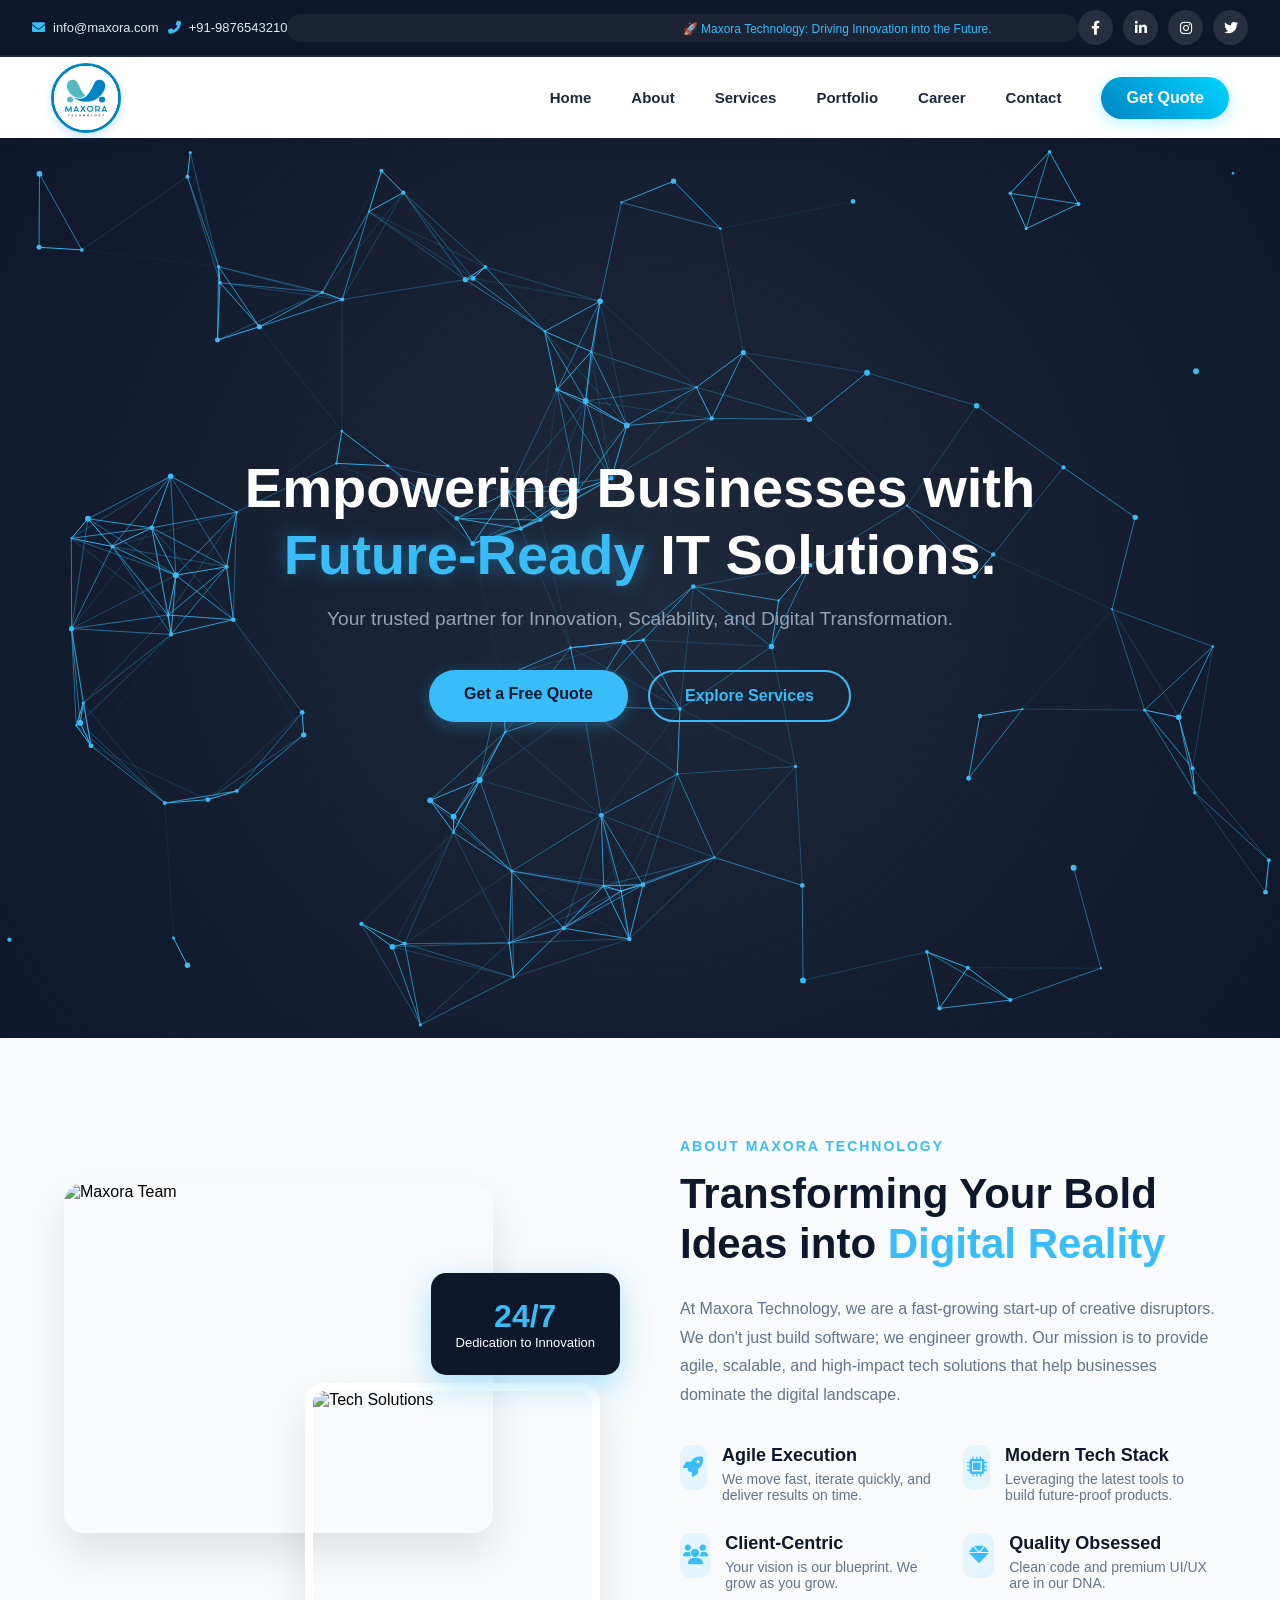
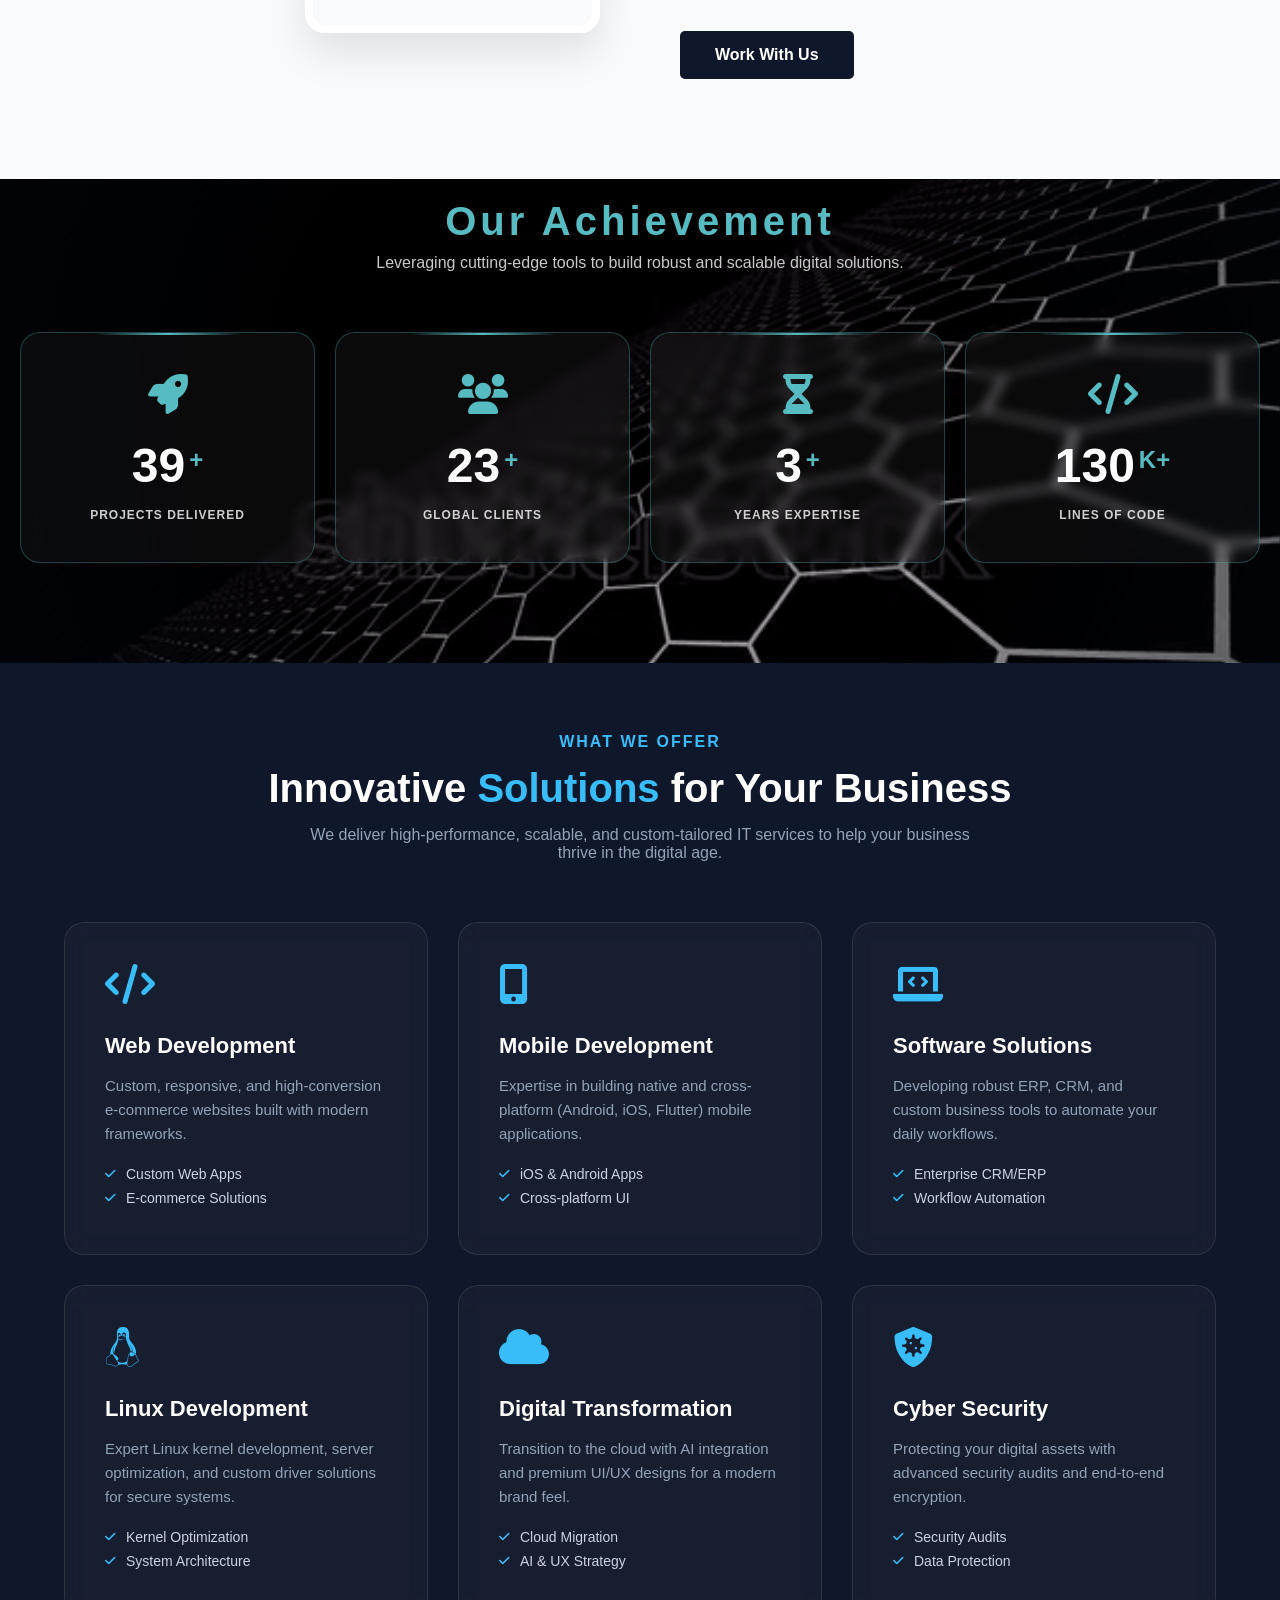
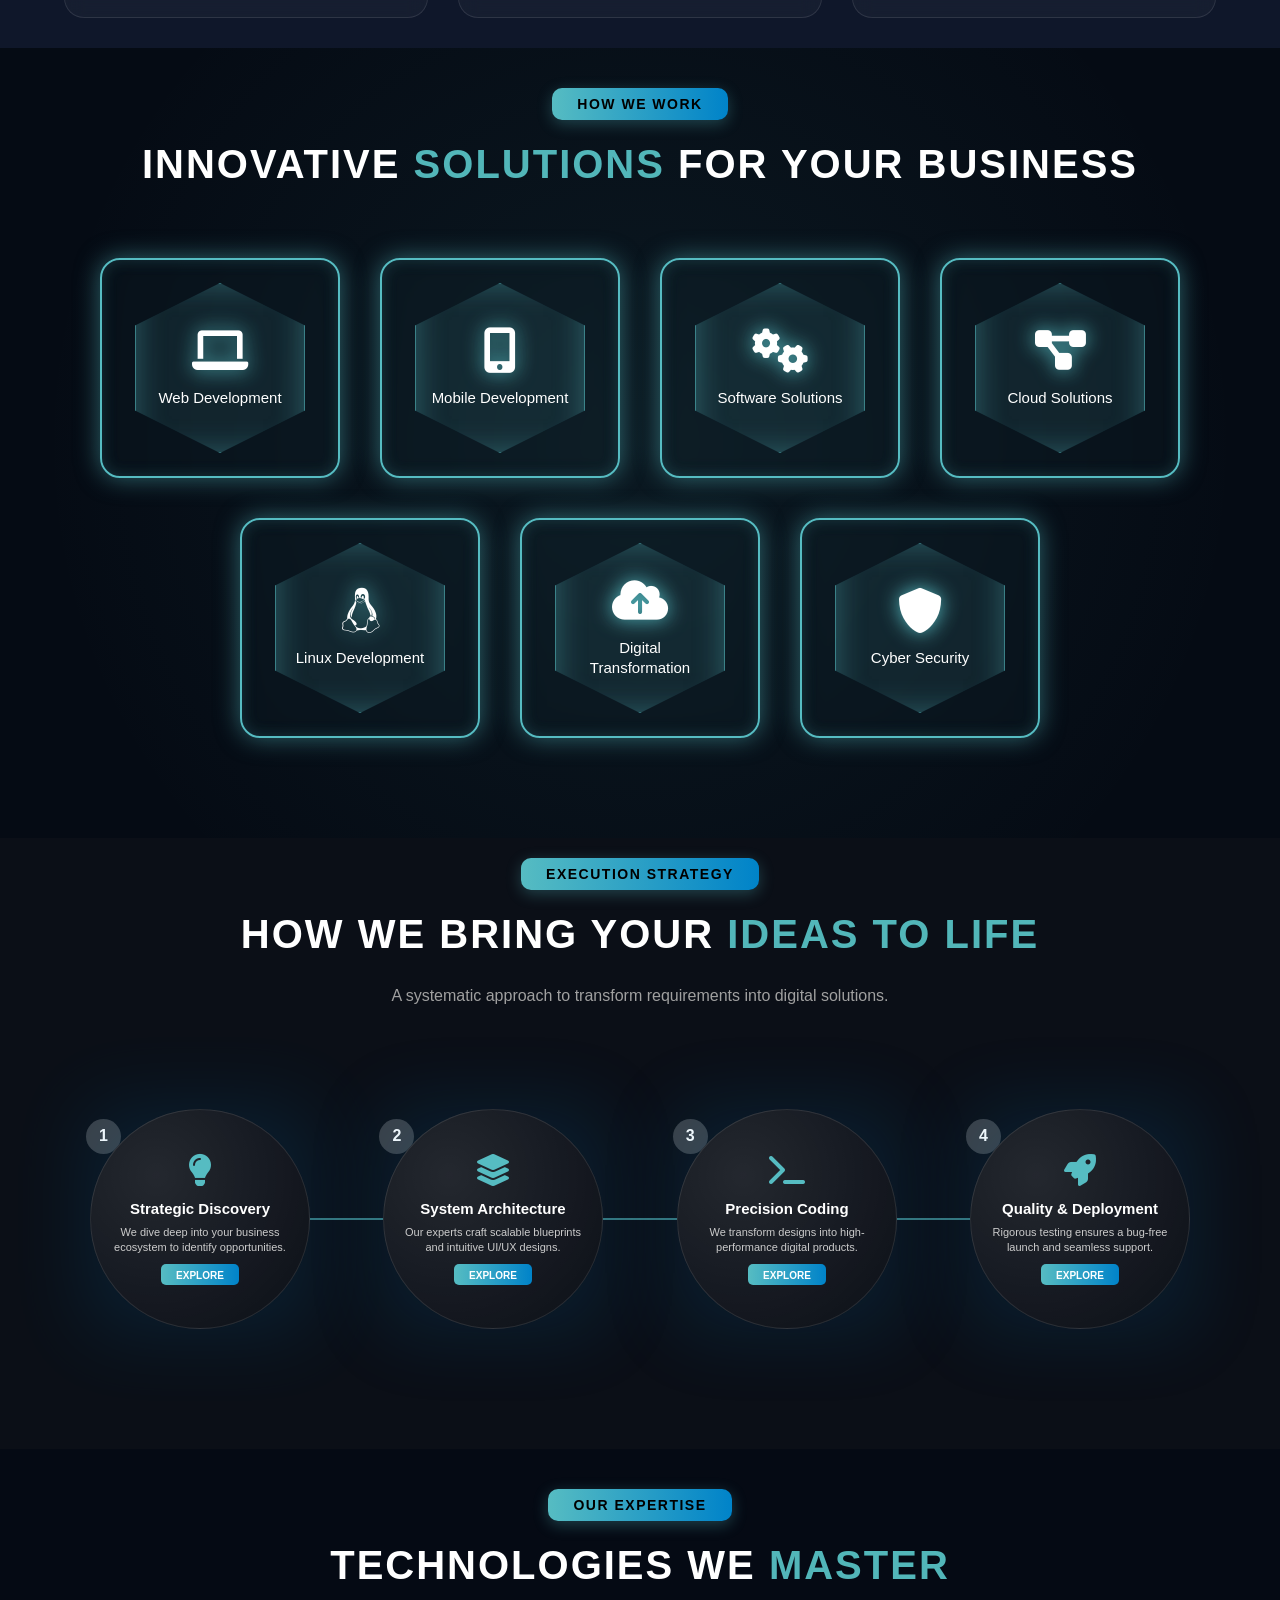
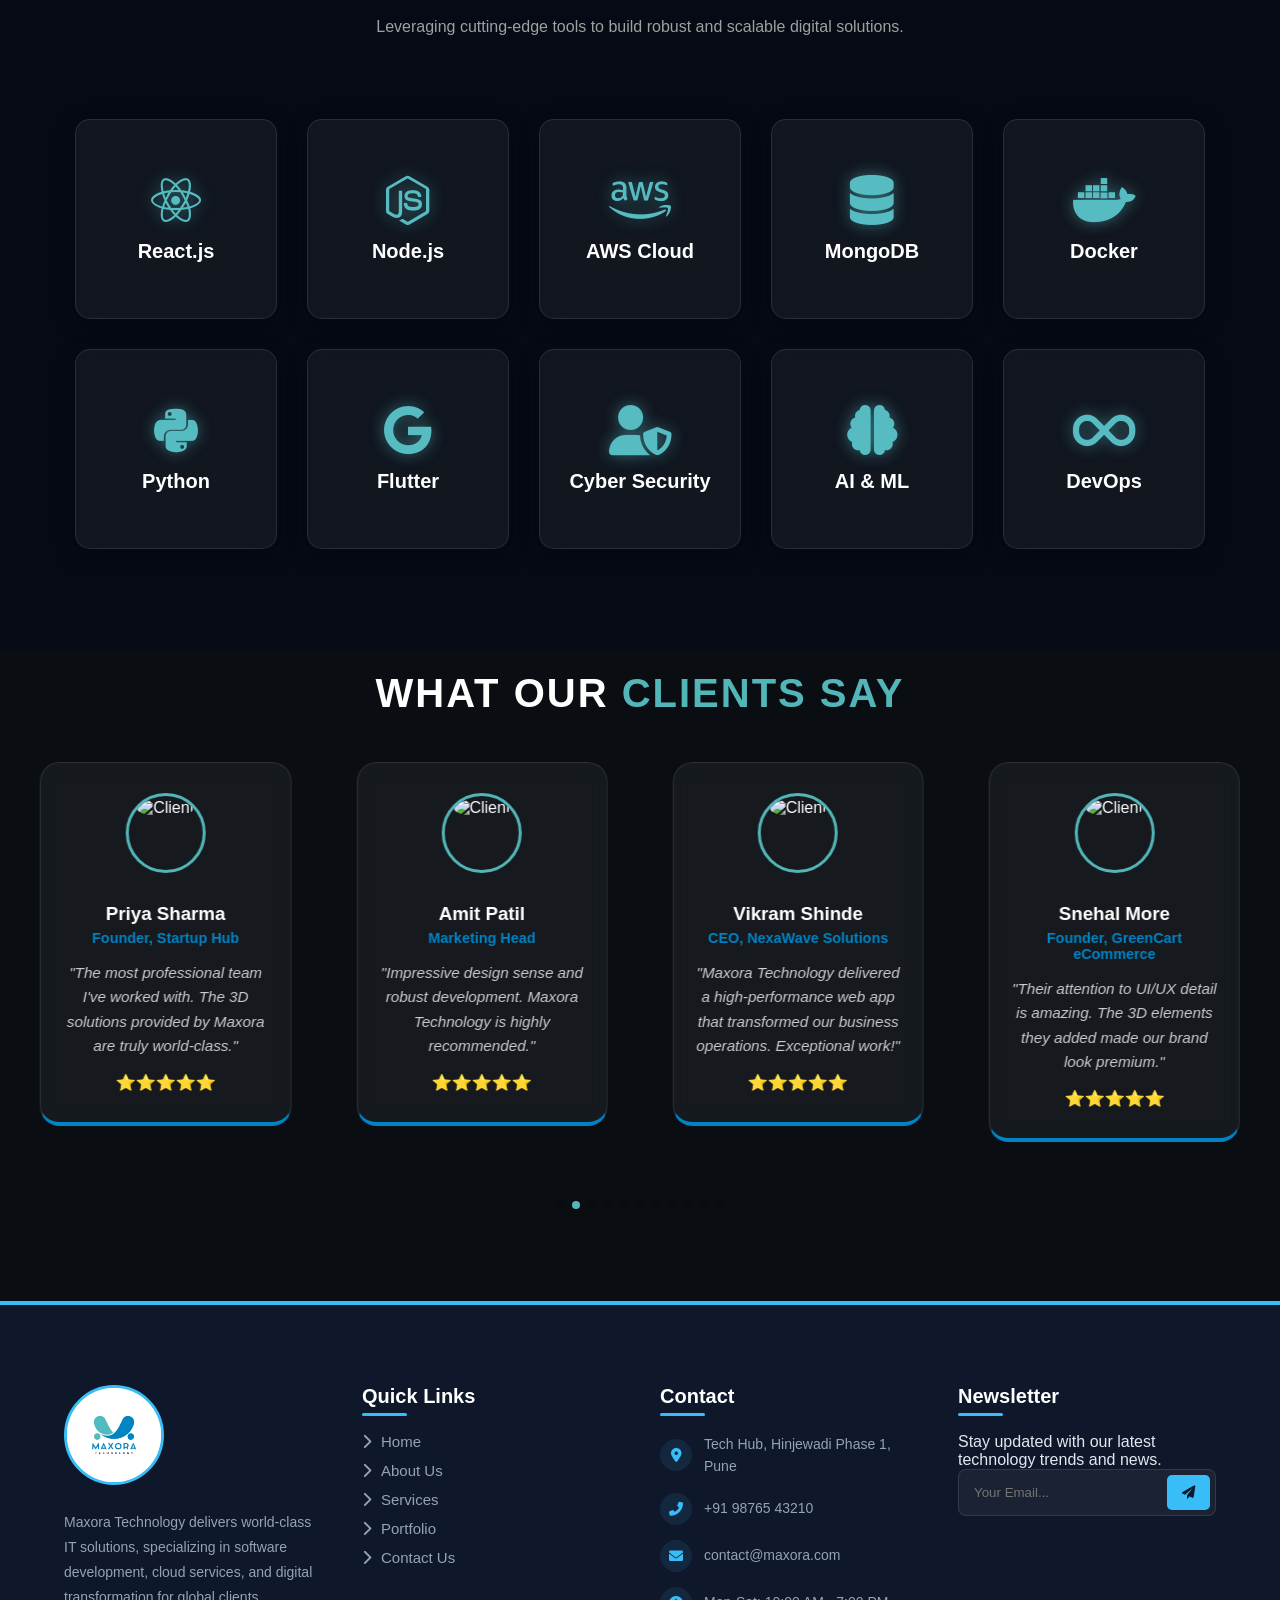
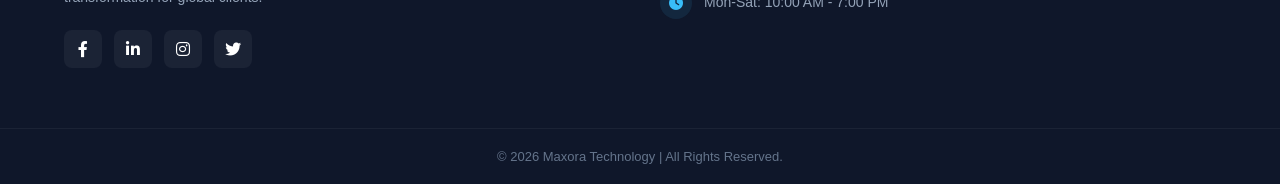
==== commit ffb3dce9: "changes for space" ====
--- a/index.html
+++ b/index.html
@@ -173,7 +173,7 @@
     <section class="premium-impact-section">
         <div class="background-visual">
             <video autoplay muted loop playsinline class="bg-video">
-                <source src="/video/stock-footage-scan-over-grid-endless-horizon-hex-panels.webm" type="video/webm">
+                <source src="video/stock-footage-scan-over-grid-endless-horizon-hex-panels.webm" type="video/webm">
             </video>
             <div class="video-overlay"></div>
         </div>
@@ -337,7 +337,7 @@
                             <p>Web Development</p>
                         </div>
                     </div>
-                    <div class="footer-check"><i class="fas fa-check"></i></div>
+                
                 </div>
 
                 <div class="hologram-card">
@@ -347,7 +347,6 @@
                             <p>Mobile Development</p>
                         </div>
                     </div>
-                    <div class="footer-check"><i class="fas fa-check"></i></div>
                 </div>
 
                 <div class="hologram-card active">
@@ -357,7 +356,6 @@
                             <p>Software Solutions</p>
                         </div>
                     </div>
-                    <div class="footer-check"><i class="fas fa-check"></i></div>
                 </div>
 
                 <div class="hologram-card active">
@@ -367,7 +365,6 @@
                             <p>Cloud Solutions</p>
                         </div>
                     </div>
-                    <div class="footer-check"><i class="fas fa-check"></i></div>
                 </div>
 
                 <div class="hologram-card">
@@ -377,7 +374,6 @@
                             <p>Linux Development</p>
                         </div>
                     </div>
-                    <div class="footer-check"><i class="fas fa-check"></i></div>
                 </div>
 
                 <div class="hologram-card">
@@ -387,7 +383,6 @@
                             <p>Digital Transformation</p>
                         </div>
                     </div>
-                    <div class="footer-check"><i class="fas fa-check"></i></div>
                 </div>
 
                 <div class="hologram-card">
@@ -397,7 +392,6 @@
                             <p>Cyber Security</p>
                         </div>
                     </div>
-                    <div class="footer-check"><i class="fas fa-check"></i></div>
                 </div>
             </div>
         </div>
@@ -418,10 +412,13 @@
                 <h2 class="title">How We Bring Your <span>Ideas to Life</span></h2>
                 <p class="process-subtitle">A systematic approach to transform requirements into digital solutions.</p>
             </div>
+
             <div class="flow-wrapper">
-                <svg class="flow-line" viewBox="0 0 1000 400">
-                    <path d="M 180 120 L 180 320 L 500 320 L 500 120 L 820 120 L 820 320" fill="none"
-                        stroke="rgba(86, 188, 194, 0.3)" stroke-width="2" />
+                <svg class="flow-line" viewBox="0 0 1000 400" preserveAspectRatio="none">
+                    <line x1="100" y1="200" x2="900" y2="200" 
+                          stroke="#56BCC2" 
+                          stroke-width="3" 
+                          stroke-opacity="0.6" />
                 </svg>
 
                 <div class="steps-grid">
@@ -431,8 +428,7 @@
                             <div class="orb-inner">
                                 <div class="icon-box"><i class="fas fa-lightbulb"></i></div>
                                 <h3>Strategic Discovery</h3>
-                                <p>We dive deep into your business ecosystem to identify opportunities and technical
-                                    requirements.</p>
+                                <p>We dive deep into your business ecosystem to identify opportunities.</p>
                                 <button class="orb-btn">EXPLORE</button>
                             </div>
                             <div class="orb-glow"></div>
@@ -445,8 +441,7 @@
                             <div class="orb-inner">
                                 <div class="icon-box"><i class="fas fa-layer-group"></i></div>
                                 <h3>System Architecture</h3>
-                                <p>Our experts craft scalable blueprints and intuitive UI/UX designs focused on user
-                                    engagement.</p>
+                                <p>Our experts craft scalable blueprints and intuitive UI/UX designs.</p>
                                 <button class="orb-btn">EXPLORE</button>
                             </div>
                             <div class="orb-glow"></div>
@@ -459,8 +454,7 @@
                             <div class="orb-inner">
                                 <div class="icon-box"><i class="fas fa-terminal"></i></div>
                                 <h3>Precision Coding</h3>
-                                <p>We transform designs into high-performance digital products using agile methodology
-                                    and clean code.</p>
+                                <p>We transform designs into high-performance digital products.</p>
                                 <button class="orb-btn">EXPLORE</button>
                             </div>
                             <div class="orb-glow"></div>
@@ -473,8 +467,7 @@
                             <div class="orb-inner">
                                 <div class="icon-box"><i class="fas fa-rocket"></i></div>
                                 <h3>Quality & Deployment</h3>
-                                <p>Rigorous testing ensures a bug-free launch, followed by seamless deployment and
-                                    ongoing support.</p>
+                                <p>Rigorous testing ensures a bug-free launch and seamless support.</p>
                                 <button class="orb-btn">EXPLORE</button>
                             </div>
                             <div class="orb-glow"></div>
--- a/index.css
+++ b/index.css
@@ -909,7 +909,8 @@
 ======================== */
 
 .services-section {
-    padding: 100px 0;
+    /* Decreased top padding from 100px to 20px */
+    padding: 70px 0 30px 0; 
     background: #0f172a;
     /* Deep Navy Background */
     color: #fff;
@@ -922,8 +923,10 @@
     margin: 0 auto;
 }
 
+/* If the header inside has a large top margin, you can also add this: */
 .services-header {
     text-align: center;
+    margin-top: 0; /* Ensures no extra margin at the top of the header */
     margin-bottom: 60px;
 }
 
@@ -1058,12 +1061,21 @@
 
 .maxora-hologram-section {
     background-color: var(--bg-deep);
-    padding: 100px 0;
+    /* Decreased top padding from 100px to 20px */
+    padding: 40px 0 100px 0; 
     font-family: 'Poppins', sans-serif;
     color: white;
     text-align: center;
     position: relative;
     overflow: hidden;
+}
+
+.title {
+    font-size: 42px;
+    /* Decreased margin-top from 30px to 10px */
+    margin-top: 10px; 
+    font-weight: 600;
+    letter-spacing: 1px;
 }
 
 /* Background Wave Animation */
@@ -1097,12 +1109,6 @@
     box-shadow: 0 0 20px rgba(86, 188, 194, 0.4);
 }
 
-.title {
-    font-size: 42px;
-    margin-top: 30px;
-    font-weight: 600;
-    letter-spacing: 1px;
-}
 
 .title span {
     color: var(--maxora-blue);
@@ -1183,14 +1189,6 @@
 .hologram-card:hover .crystal-inner {
     background: rgba(86, 188, 194, 0.3);
     transform: scale(1.05);
-}
-
-.footer-check {
-    margin-top: 20px;
-    color: var(--maxora-teal);
-    font-size: 24px;
-    filter: drop-shadow(0 0 8px var(--maxora-teal));
-    opacity: 0.8;
 }
 
 /* KEYFRAMES FOR ANIMATION */
@@ -1340,51 +1338,90 @@
     }
 }
 
+
+/* ========================
+start working process
+======================== */
+
+:root {
+    --brand-teal: #56BCC2;
+    --brand-blue: #0083C9;
+    --dark-bg: #0b0f17;
+}
+
+body { margin: 0; padding: 0; }
+
+.container {
+    max-width: 1200px;
+    margin: 0 auto;
+    padding: 0 15px;
+}
+
 .process-flow-section {
     background-color: var(--dark-bg);
-    padding: 100px 0;
+    /* Decreased top padding from 100px to 20px */
+    padding: 20px 0 100px 0; 
     color: white;
     font-family: 'Poppins', sans-serif;
     overflow: hidden;
 }
 
-.flow-title {
+/* Also remove the default margin from the first element if a gap remains */
+.process-header {
     text-align: center;
-    font-weight: 400;
+    margin-top: 0; /* Ensures the header sits right at the top */
     margin-bottom: 80px;
 }
 
-.flow-title span {
-    color: var(--brand-blue);
-}
+.badge {
+    background: linear-gradient(90deg, var(--brand-teal), var(--brand-blue));
+    padding: 8px 25px;
+    border-radius: 10px;
+    color: #000;
+    font-weight: 700;
+    font-size: 14px;
+    text-transform: uppercase;
+    display: inline-block;
+    margin-bottom: 20px;
+}
+
+.title { font-size: 42px; font-weight: 600; color: #fff; }
+.title span { color: var(--brand-blue); }
+.process-subtitle { color: #a0a0a0; max-width: 600px; margin: 20px auto 0; }
 
 .flow-wrapper {
     position: relative;
     max-width: 1100px;
     margin: 0 auto;
-}
-
-/* Connection Line */
+    padding: 20px 0;
+    min-height: 250px;
+    display: flex;
+    align-items: center;
+}
+
+/* Darker Connection Line */
 .flow-line {
     position: absolute;
     top: 0;
     left: 0;
     width: 100%;
     height: 100%;
-    z-index: 0;
+    z-index: 0; /* Behind the Orbs */
+    pointer-events: none;
 }
 
 .steps-grid {
     display: flex;
     justify-content: space-between;
+    width: 100%;
     position: relative;
     z-index: 1;
 }
 
-/* The Orb Card */
+/* Orb Size: 220px */
 .orb-container {
-    width: 280px;
-    height: 280px;
+    width: 220px;
+    height: 220px;
     position: relative;
     transition: 0.5s ease;
 }
@@ -1393,6 +1430,7 @@
     width: 100%;
     height: 100%;
     background: radial-gradient(circle at 30% 30%, rgba(255, 255, 255, 0.1), transparent);
+    background-color: var(--dark-bg); /* Prevents the line from showing through the center */
     border-radius: 50%;
     border: 1px solid rgba(255, 255, 255, 0.1);
     backdrop-filter: blur(15px);
@@ -1401,7 +1439,7 @@
     align-items: center;
     justify-content: center;
     text-align: center;
-    padding: 30px;
+    padding: 20px;
     position: relative;
     z-index: 2;
 }
@@ -1409,16 +1447,15 @@
 .step-badge {
     position: absolute;
     top: 10px;
-    left: 10px;
-    width: 40px;
-    height: 40px;
-    background: rgba(255, 255, 255, 0.1);
+    left: -4px;
+    width: 35px;
+    height: 35px;
+    background: rgba(255, 255, 255, 0.2);
     border-radius: 50%;
     display: flex;
     align-items: center;
     justify-content: center;
     font-weight: bold;
-    font-size: 20px;
 }
 
 .orb-glow {
@@ -1428,68 +1465,33 @@
     top: 0;
     left: 0;
     background: var(--brand-blue);
-    filter: blur(50px);
+    filter: blur(40px);
     opacity: 0.15;
     z-index: 1;
-    transition: 0.5s;
-}
-
-/* Icons & Typography */
-.icon-box {
-    font-size: 40px;
-    color: white;
-    margin-bottom: 15px;
-}
-
-.orb-inner h3 {
-    font-size: 18px;
-    margin-bottom: 10px;
-    font-weight: 500;
-}
-
-.orb-inner p {
-    font-size: 12px;
-    color: #ccc;
-    line-height: 1.4;
-}
+}
+
+.icon-box { font-size: 32px; margin-bottom: 10px; color: var(--brand-teal); }
+.orb-inner h3 { font-size: 15px; margin-bottom: 8px; color: #fff; }
+.orb-inner p { font-size: 11px; color: #ccc; line-height: 1.4; }
 
 .orb-btn {
-    margin-top: 15px;
+    margin-top: 10px;
     background: linear-gradient(90deg, var(--brand-teal), var(--brand-blue));
     border: none;
-    padding: 5px 20px;
+    padding: 5px 15px;
     color: white;
     border-radius: 5px;
-    font-size: 12px;
+    font-size: 10px;
+    font-weight: 600;
     cursor: pointer;
-    font-weight: 600;
-}
-
-/* Hover Effect */
-.orb-container:hover {
-    transform: translateY(-10px);
-}
-
-.orb-container:hover .orb-glow {
-    opacity: 0.5;
-    filter: blur(30px);
-}
-
-.orb-container:hover .orb-inner {
-    border-color: var(--brand-teal);
-}
-
-/* Responsive */
+}
+
+.orb-container:hover { transform: translateY(-10px); }
+.orb-container:hover .orb-inner { border-color: var(--brand-teal); }
+
 @media (max-width: 992px) {
-    .steps-grid {
-        flex-direction: column;
-        align-items: center;
-        gap: 50px;
-    }
-
-    .flow-line {
-        display: none;
-    }
+    .steps-grid { flex-direction: column; align-items: center; gap: 50px; }
+    .flow-line { display: none; }
 }
 
 /* ========================
@@ -1502,8 +1504,8 @@
 
 .tech-stack-section {
     background-color: #050a14;
-    /* Deep dark background */
-    padding: 100px 0;
+    /* CHANGED: Decreased from 100px to 40px to reduce space above the badge/title */
+    padding: 40px 0 100px 0; 
     font-family: 'Poppins', sans-serif;
     color: white;
     text-align: center;
@@ -1637,12 +1639,14 @@
 
 .premium-impact-section {
     position: relative;
-    padding: 100px 0;
+    /* Decreased top padding from 100px to 20px */
+    padding: 20px 0 100px 0; 
     background-color: var(--deep-bg);
     overflow: hidden;
     font-family: 'Poppins', sans-serif;
     color: #ffffff;
-    min-height: 90vh;
+    /* Changed from 90vh to auto to remove forced empty space */
+    min-height: auto; 
     display: flex;
     align-items: center;
     justify-content: center;
@@ -1827,7 +1831,8 @@
 
 .testimonial-section {
     background: var(--bg-dark);
-    padding: 80px 20px;
+    /* Decreased top padding from 80px to 20px */
+    padding: 20px 20px 80px; 
     text-align: center;
     font-family: 'Poppins', sans-serif;
 }
@@ -1835,7 +1840,10 @@
 .title {
     color: white;
     font-size: 2.5rem;
-    margin-bottom: 50px;
+    /* Ensure no browser default margin is pushing it down */
+    margin-top: 0; 
+    /* Decreased bottom margin from 50px to 25px to pull cards closer */
+    margin-bottom: 25px; 
     text-transform: uppercase;
     letter-spacing: 2px;
 }
